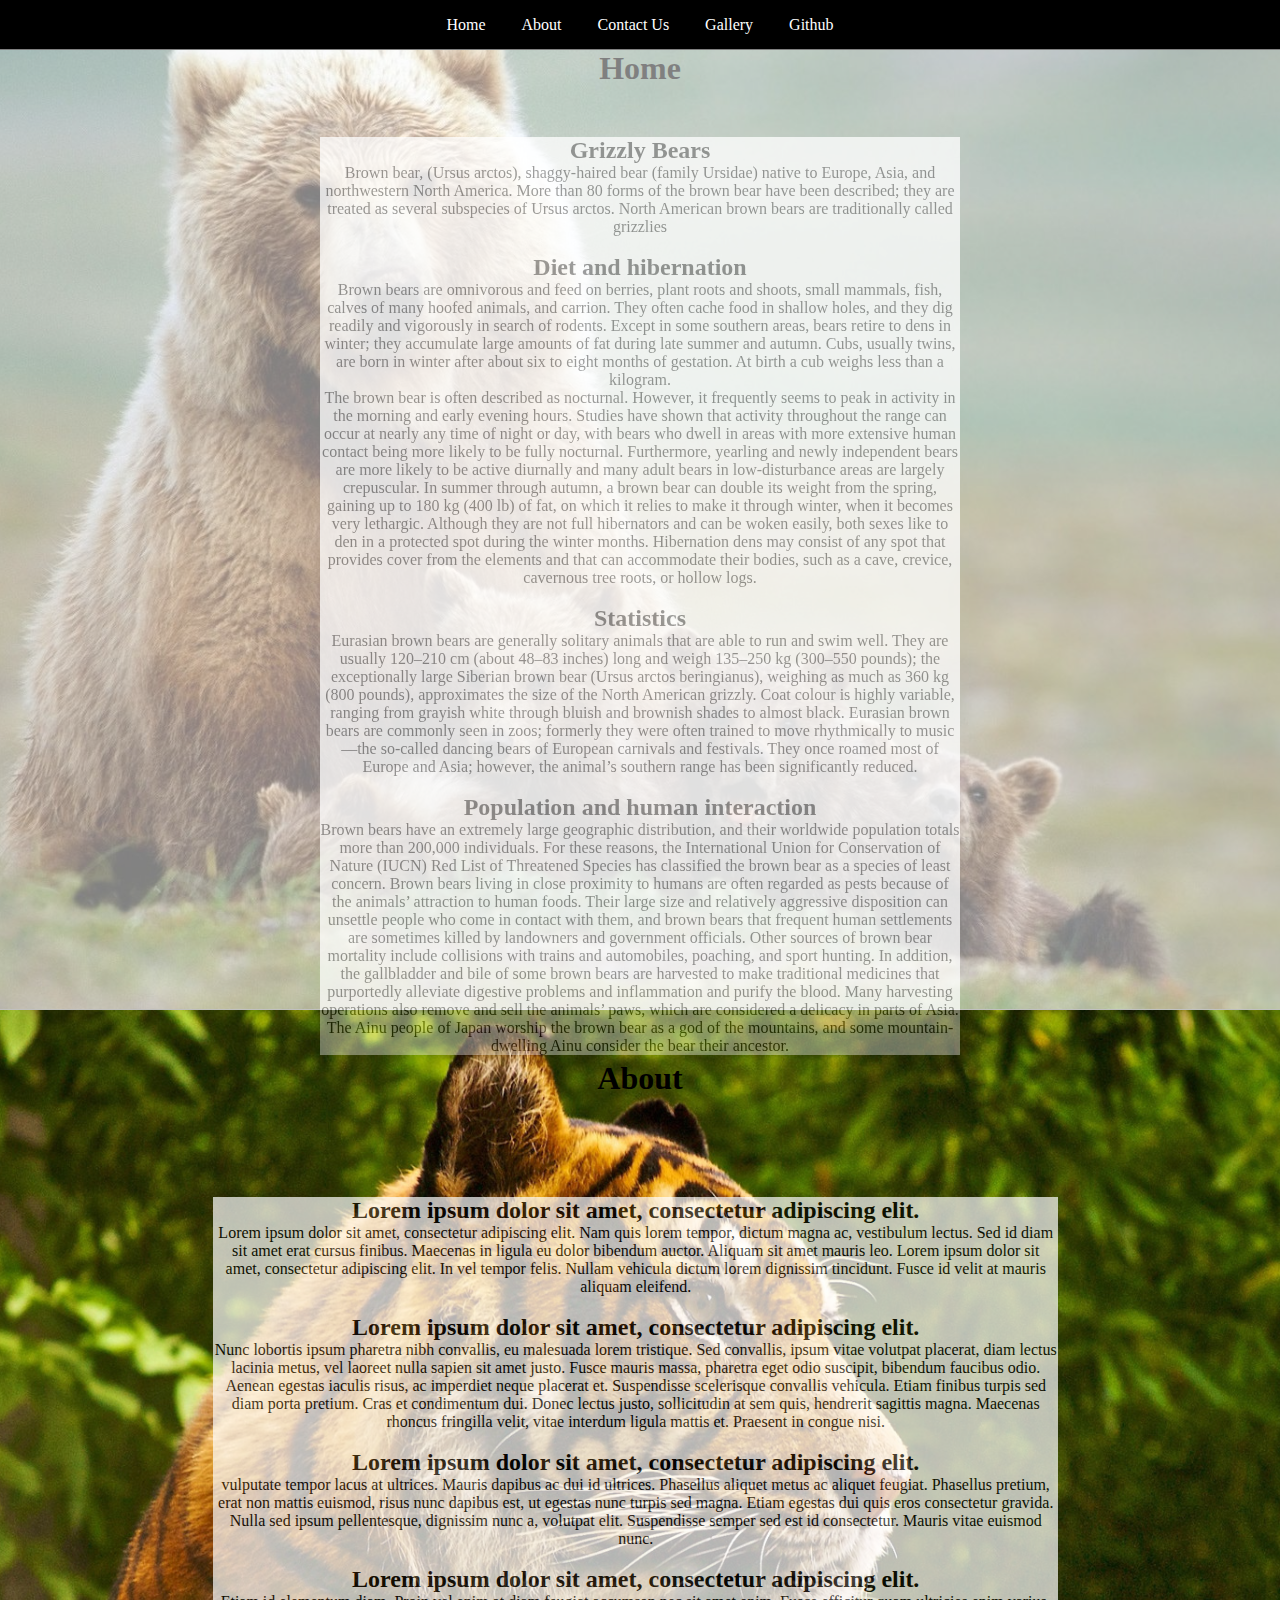
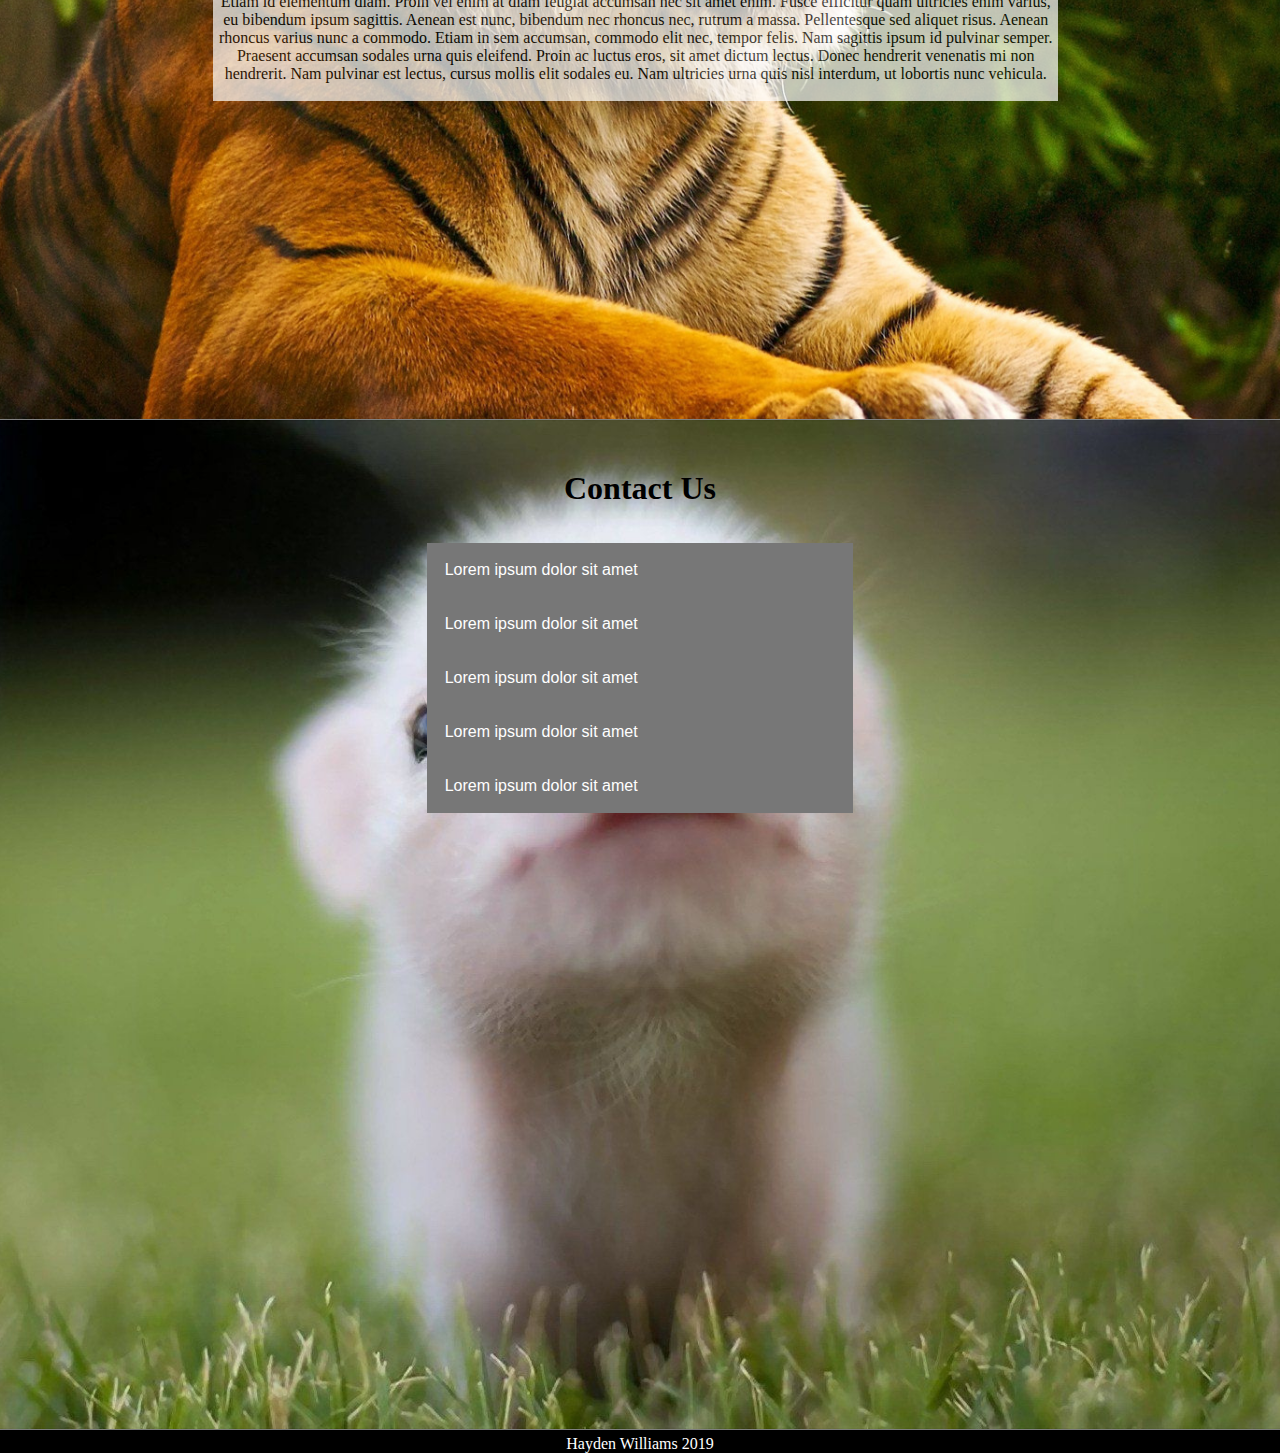
==== Index.html @ 9d7953db "Added content to home and changed css sizes" ====
<!DOCTYPE html>
    <head>
        <meta charset="utf-8">
        <meta http-equiv="X-UA-Compatible" content="IE=edge">
        <title>Hayden's Website</title>
        <meta name="description" content="">
        <meta name="viewport" content="width=device-width, initial-scale=1">
        <link rel="stylesheet" href="Index.css">
    </head>

    <nav>
        <ul class="nav-main" style="list-style-type:none;">
            <li class="liNav"><a href="#Home">Home</a></li>
            <li class="liNav"><a href="#About">About</a></li>
            <li class="liNav"><a href="#Contact">Contact Us</a></li>
            <li class="liNav"><a href="Gallery.html">Gallery</a></li>
            <li class="liNav"><a href="https://github.com/GravitysAndroid" target="_blank">Github</a></li>
        </ul>
    </nav>

    <body>
        <!-- <script src="" async defer></script> -->
        <div class="box" id="Home">
                <h1>Home</h1>
                <div class="content">
                    <h2>Grizzly Bears</h2>
                    <p>Brown bear, (Ursus arctos), shaggy-haired bear (family Ursidae) native to Europe, Asia, and northwestern North America. 
                        More than 80 forms of the brown bear have been described; they are treated as several subspecies of Ursus arctos. 
                        North American brown bears are traditionally called grizzlies
                    </p>
                    <br>
                    <h2>Diet and hibernation</h2>
                    <p>
                        Brown bears are omnivorous and feed on berries, plant roots and shoots, small mammals, fish, calves of many hoofed animals, and carrion. 
                        They often cache food in shallow holes, and they dig readily and vigorously in search of rodents. 
                        Except in some southern areas, bears retire to dens in winter; they accumulate large amounts of fat during late summer and autumn. 
                        Cubs, usually twins, are born in winter after about six to eight months of gestation. 
                        At birth a cub weighs less than a kilogram.
                    </p>
                    
                    <p>
                        The brown bear is often described as nocturnal. 
                        However, it frequently seems to peak in activity in the morning and early evening hours.
                        Studies have shown that activity throughout the range can occur at nearly any time of night or day, with bears who dwell in areas with more extensive human contact being more likely to be fully nocturnal. 
                        Furthermore, yearling and newly independent bears are more likely to be active diurnally and many adult bears in low-disturbance areas are largely crepuscular.
                        In summer through autumn, a brown bear can double its weight from the spring, gaining up to 180 kg (400 lb) of fat, on which it relies to make it through winter, when it becomes very lethargic.
                        Although they are not full hibernators and can be woken easily, both sexes like to den in a protected spot during the winter months. 
                        Hibernation dens may consist of any spot that provides cover from the elements and that can accommodate their bodies, such as a cave, crevice, cavernous tree roots, or hollow logs.
                    </p>
                    <br>      
                    <h2>Statistics</h2>    
                    <p>
                        Eurasian brown bears are generally solitary animals that are able to run and swim well. 
                        They are usually 120–210 cm (about 48–83 inches) long and weigh 135–250 kg (300–550 pounds); 
                        the exceptionally large Siberian brown bear (Ursus arctos beringianus), weighing as much as 360 kg (800 pounds), 
                        approximates the size of the North American grizzly. 
                        Coat colour is highly variable, ranging from grayish white through bluish and brownish shades to almost black. 
                        Eurasian brown bears are commonly seen in zoos; 
                        formerly they were often trained to move rhythmically to music—the so-called dancing bears of European carnivals and festivals. 
                        They once roamed most of Europe and Asia; however, the animal’s southern range has been significantly reduced.
                    </p>
                    <br>                                  
                    <h2>Population and human interaction</h2>
                    <p>
                        Brown bears have an extremely large geographic distribution, and their worldwide population totals more than 200,000 individuals. 
                        For these reasons, the International Union for Conservation of Nature (IUCN) Red List of Threatened Species has classified the brown bear as a species of least concern. 
                        Brown bears living in close proximity to humans are often regarded as pests because of the animals’ attraction to human foods. 
                        Their large size and relatively aggressive disposition can unsettle people who come in contact with them, 
                        and brown bears that frequent human settlements are sometimes killed by landowners and government officials. 
                        Other sources of brown bear mortality include collisions with trains and automobiles, poaching, and sport hunting. 
                        In addition, the gallbladder and bile of some brown bears are harvested to make traditional medicines that purportedly alleviate digestive problems and inflammation and purify the blood. 
                        Many harvesting operations also remove and sell the animals’ paws, which are considered a delicacy in parts of Asia. 
                        The Ainu people of Japan worship the brown bear as a god of the mountains, and some mountain-dwelling Ainu consider the bear their ancestor.
                    </p>          
                </div>
            </div>    
            
            <div class="box" id="About">
                <h1>About</h1>
                <div class="contentAbout">
                    <h2>Lorem ipsum dolor sit amet, consectetur adipiscing elit.</h2>
                    <p>Lorem ipsum dolor sit amet, consectetur adipiscing elit. 
                        Nam quis lorem tempor, dictum magna ac, vestibulum lectus. 
                        Sed id diam sit amet erat cursus finibus. 
                        Maecenas in ligula eu dolor bibendum auctor. 
                        Aliquam sit amet mauris leo. Lorem ipsum dolor sit amet, consectetur adipiscing elit. 
                        In vel tempor felis. Nullam vehicula dictum lorem dignissim tincidunt. 
                        Fusce id velit at mauris aliquam eleifend.</p>
                    <br>
                            
                    <h2>Lorem ipsum dolor sit amet, consectetur adipiscing elit.</h2>    
                    <p>Nunc lobortis ipsum pharetra nibh convallis, eu malesuada lorem tristique. 
                        Sed convallis, ipsum vitae volutpat placerat, diam lectus lacinia metus, vel laoreet nulla sapien sit amet justo. 
                        Fusce mauris massa, pharetra eget odio suscipit, bibendum faucibus odio. 
                        Aenean egestas iaculis risus, ac imperdiet neque placerat et. 
                        Suspendisse scelerisque convallis vehicula. Etiam finibus turpis sed diam porta pretium. 
                        Cras et condimentum dui. Donec lectus justo, sollicitudin at sem quis, hendrerit sagittis magna. 
                        Maecenas rhoncus fringilla velit, vitae interdum ligula mattis et. Praesent in congue nisi.</p>
                    <br>

                    <h2>Lorem ipsum dolor sit amet, consectetur adipiscing elit.</h2>
                    <p>vulputate tempor lacus at ultrices. 
                        Mauris dapibus ac dui id ultrices. 
                        Phasellus aliquet metus ac aliquet feugiat. 
                        Phasellus pretium, erat non mattis euismod, risus nunc dapibus est, ut egestas nunc turpis sed magna. 
                        Etiam egestas dui quis eros consectetur gravida. 
                        Nulla sed ipsum pellentesque, dignissim nunc a, volutpat elit. 
                        Suspendisse semper sed est id consectetur. Mauris vitae euismod nunc.</p>
                    <br> 

                    <h2>Lorem ipsum dolor sit amet, consectetur adipiscing elit.</h2>
                    <p>Etiam id elementum diam. 
                        Proin vel enim at diam feugiat accumsan nec sit amet enim. 
                        Fusce efficitur quam ultricies enim varius, eu bibendum ipsum sagittis. 
                        Aenean est nunc, bibendum nec rhoncus nec, rutrum a massa. 
                        Pellentesque sed aliquet risus. Aenean rhoncus varius nunc a commodo. 
                        Etiam in sem accumsan, commodo elit nec, tempor felis. 
                        Nam sagittis ipsum id pulvinar semper. Praesent accumsan sodales urna quis eleifend. 
                        Proin ac luctus eros, sit amet dictum lectus. Donec hendrerit venenatis mi non hendrerit. 
                        Nam pulvinar est lectus, cursus mollis elit sodales eu. 
                        Nam ultricies urna quis nisl interdum, ut lobortis nunc vehicula.</p>
                    <br>
                </div>
            </div>

            <div class="box" id="Contact">
                <h1>Contact Us</h1>
                <br>
                <br>
                
                <button type="button" class="collapsible">Lorem ipsum dolor sit amet</button>
                <div class="contentContact">
                    <p>Lorem ipsum dolor sit amet, 
                    consectetur adipisicing elit, 
                    sed do eiusmod tempor incididunt ut labore et dolore magna aliqua. 
                    Ut enim ad minim veniam, 
                    quis nostrud exercitation ullamco laboris nisi ut aliquip ex ea commodo consequat.</p>
                </div>

                <div class="clear"></div>

                <button type="button" class="collapsible">Lorem ipsum dolor sit amet</button>
                <div class="contentContact">
                    <p>Lorem ipsum dolor sit amet, 
                    consectetur adipisicing elit, 
                    sed do eiusmod tempor incididunt ut labore et dolore magna aliqua. 
                    Ut enim ad minim veniam, 
                    quis nostrud exercitation ullamco laboris nisi ut aliquip ex ea commodo consequat.</p>
                </div>

                <div class="clear"></div>

                <button type="button" class="collapsible">Lorem ipsum dolor sit amet</button>
                <div class="contentContact">
                    <p>Lorem ipsum dolor sit amet, 
                    consectetur adipisicing elit, 
                    sed do eiusmod tempor incididunt ut labore et dolore magna aliqua. 
                    Ut enim ad minim veniam, 
                    quis nostrud exercitation ullamco laboris nisi ut aliquip ex ea commodo consequat.</p>
                </div>

                <div class="clear"></div>

                <button type="button" class="collapsible">Lorem ipsum dolor sit amet</button>
                <div class="contentContact">
                    <p>Lorem ipsum dolor sit amet, 
                    consectetur adipisicing elit, 
                    sed do eiusmod tempor incididunt ut labore et dolore magna aliqua. 
                    Ut enim ad minim veniam, 
                    quis nostrud exercitation ullamco laboris nisi ut aliquip ex ea commodo consequat.</p>
                </div>

                <div class="clear"></div>

                <button type="button" class="collapsible">Lorem ipsum dolor sit amet</button>
                <div class="contentContact">
                    <p>Lorem ipsum dolor sit amet, 
                    consectetur adipisicing elit, 
                    sed do eiusmod tempor incididunt ut labore et dolore magna aliqua. 
                    Ut enim ad minim veniam, 
                    quis nostrud exercitation ullamco laboris nisi ut aliquip ex ea commodo consequat.</p>
                </div>
            </div>   
            <script>
                var coll = document.getElementsByClassName("collapsible");
                var i;
                    
                for (i = 0; i < coll.length; i++) {
                    coll[i].addEventListener("click", function() {
                    this.classList.toggle("active");
                    var content = this.nextElementSibling;
                    if (content.style.display === "block") {
                        content.style.display = "none";
                    } 
                    else {
                        content.style.display = "block";
                    }
                    });
                }
            </script>
    </body>

    <footer>
        Hayden Williams 2019
    </footer>

</html>
---- Index.css ----
* {
    Box-sizing: border-box;
    margin: 0;
    padding: 0;
    color: black;
}

ul {
    text-align: center;
}

.liNav {
    display: inline-block;
}

a {
    text-decoration: none;
    color: white;
    display: block;
    padding: 1rem;
}

nav {
    display: block;
    background-color: black;
    border-bottom: 1px solid grey;
    width: 100%;
    height: 50px;
    position: fixed;
    overflow: hidden;
    top: 0;
    z-index: +1;
}

footer {
    background-color: black;
    color: white;
    font-size: 1em;
    text-align: center;
    padding-top: 5px;
}

p {
    color: black !important;
}

a:hover {
    background-color: midnightblue;
  }

.clear {
    clear: both;
}

.content {
    color: black;
    text-align: center;
    width: 50%;
    padding: 10px, 10px;
    float: center;
    margin-top: 50px;
    margin-left: calc(100%  /4);
    background-color: white;
    opacity: 0.75;
}

.contentAbout {
    color: black;
    text-align: center;
    width: 66%;
    padding: 10px, 10px;
    float: center;
    margin-top: 100px;
    margin-left: calc(100%  /6);
    background-color: white;
    opacity: 0.70;
}

.collapsible {
    background-color: #777;
    color: white;
    cursor: pointer;
    padding: 18px;
    width: calc(100%  /3);
    border: none;
    text-align: left;
    outline: none;
    font-size: 1em;
  }
  
.active, .collapsible:hover {
    background-color: #555;
  }
  
.contentContact {
    width: calc(100%  /3);
    padding: 18px;
    display: none;
    overflow: hidden;
    background-color: #f1f1f1;
    color: black;
    float: center;
    margin-left: calc(100%  /3);
}

.box {
    height: 1010px;
    border-bottom: 1px solid grey;
    padding-top: 50px;
    color: black;
    font-size: 1em;
    text-align: center;
    width: 100%;
}

#Home {
    background-image: url("/Images/Bear.jpg");
    background-position: center; 
    background-repeat: no-repeat; 
    background-size: cover;
    background-color: black;
    opacity: 50%;
    font-size: 1em;
}

#About {
    background-image: url("/Images/Tiger.jpg");
    background-position: center; 
    background-repeat: no-repeat; 
    background-size: cover;
    font-size: 1em;
}

#Contact {
    background-image: url("/Images/Pig.jpg");
    background-position: center; 
    background-repeat: no-repeat; 
    background-size: cover;
    font-size: 1em;
    width: 100%;
}
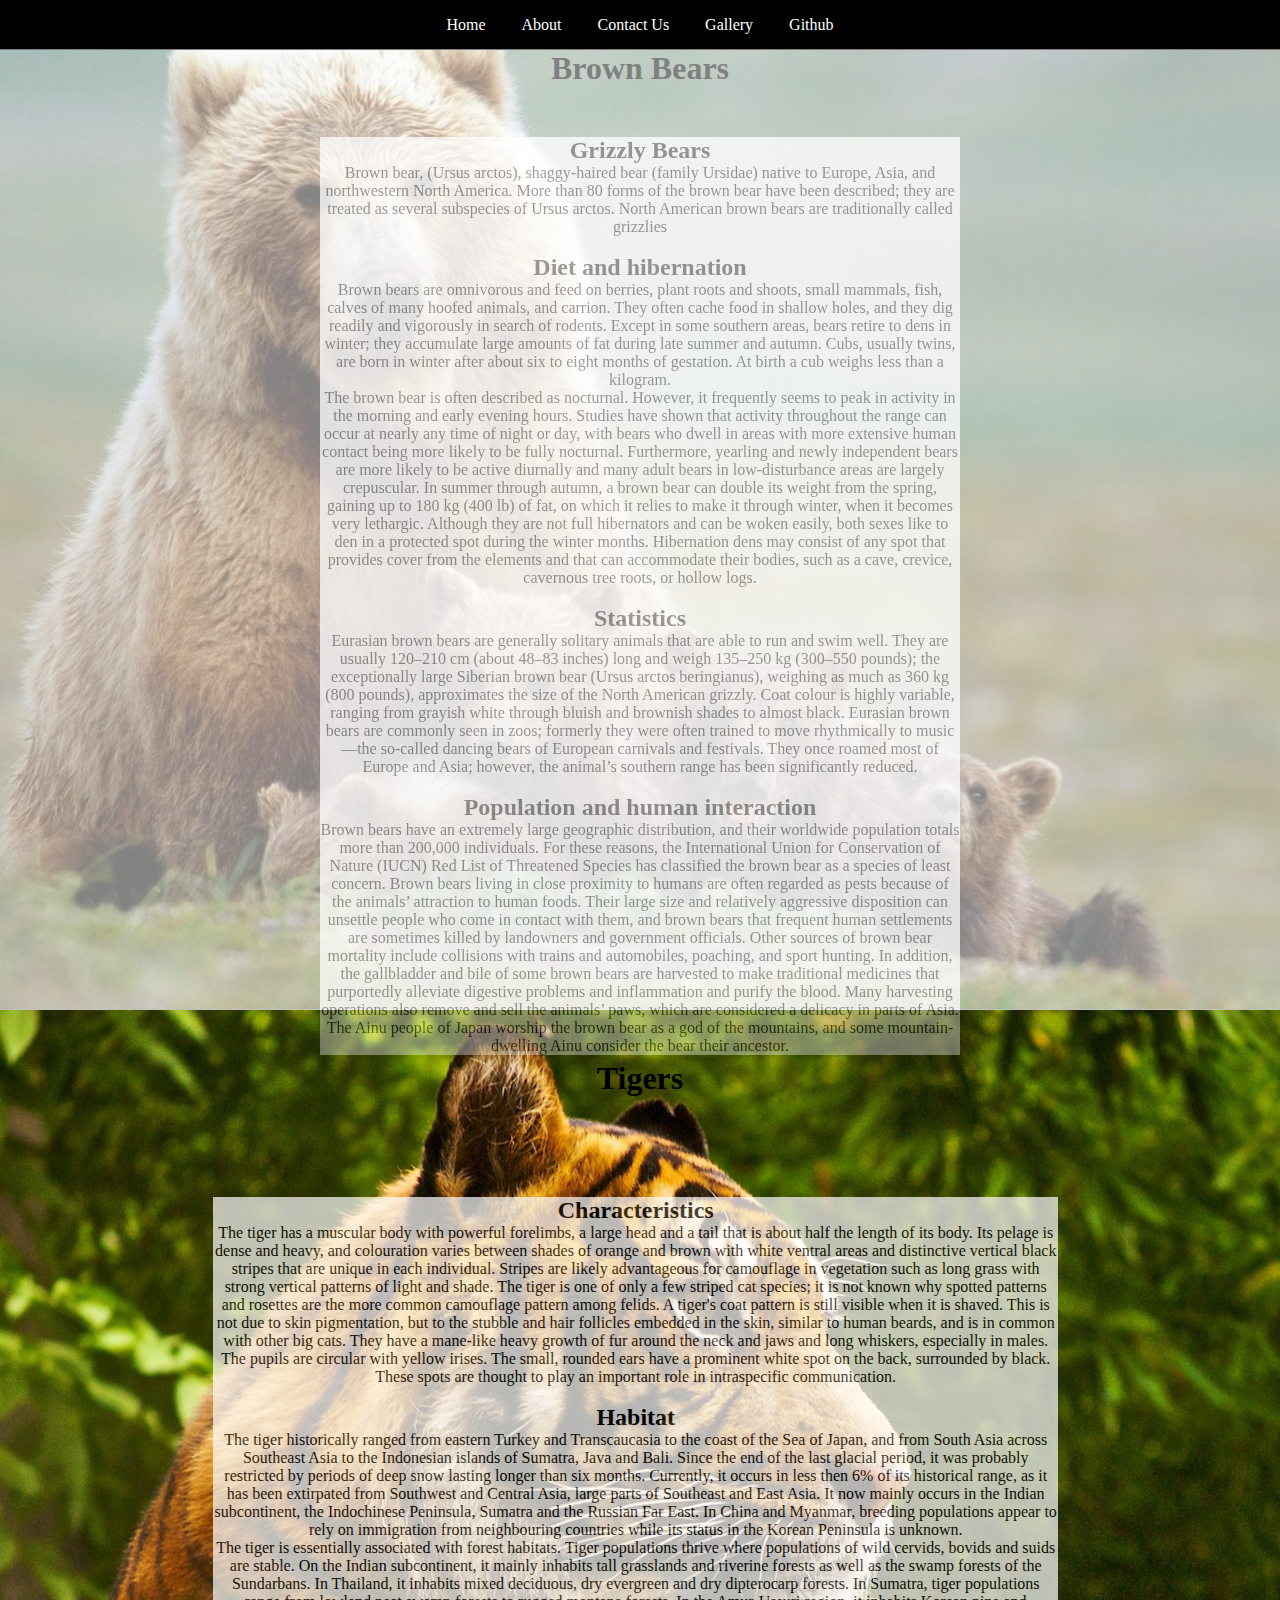
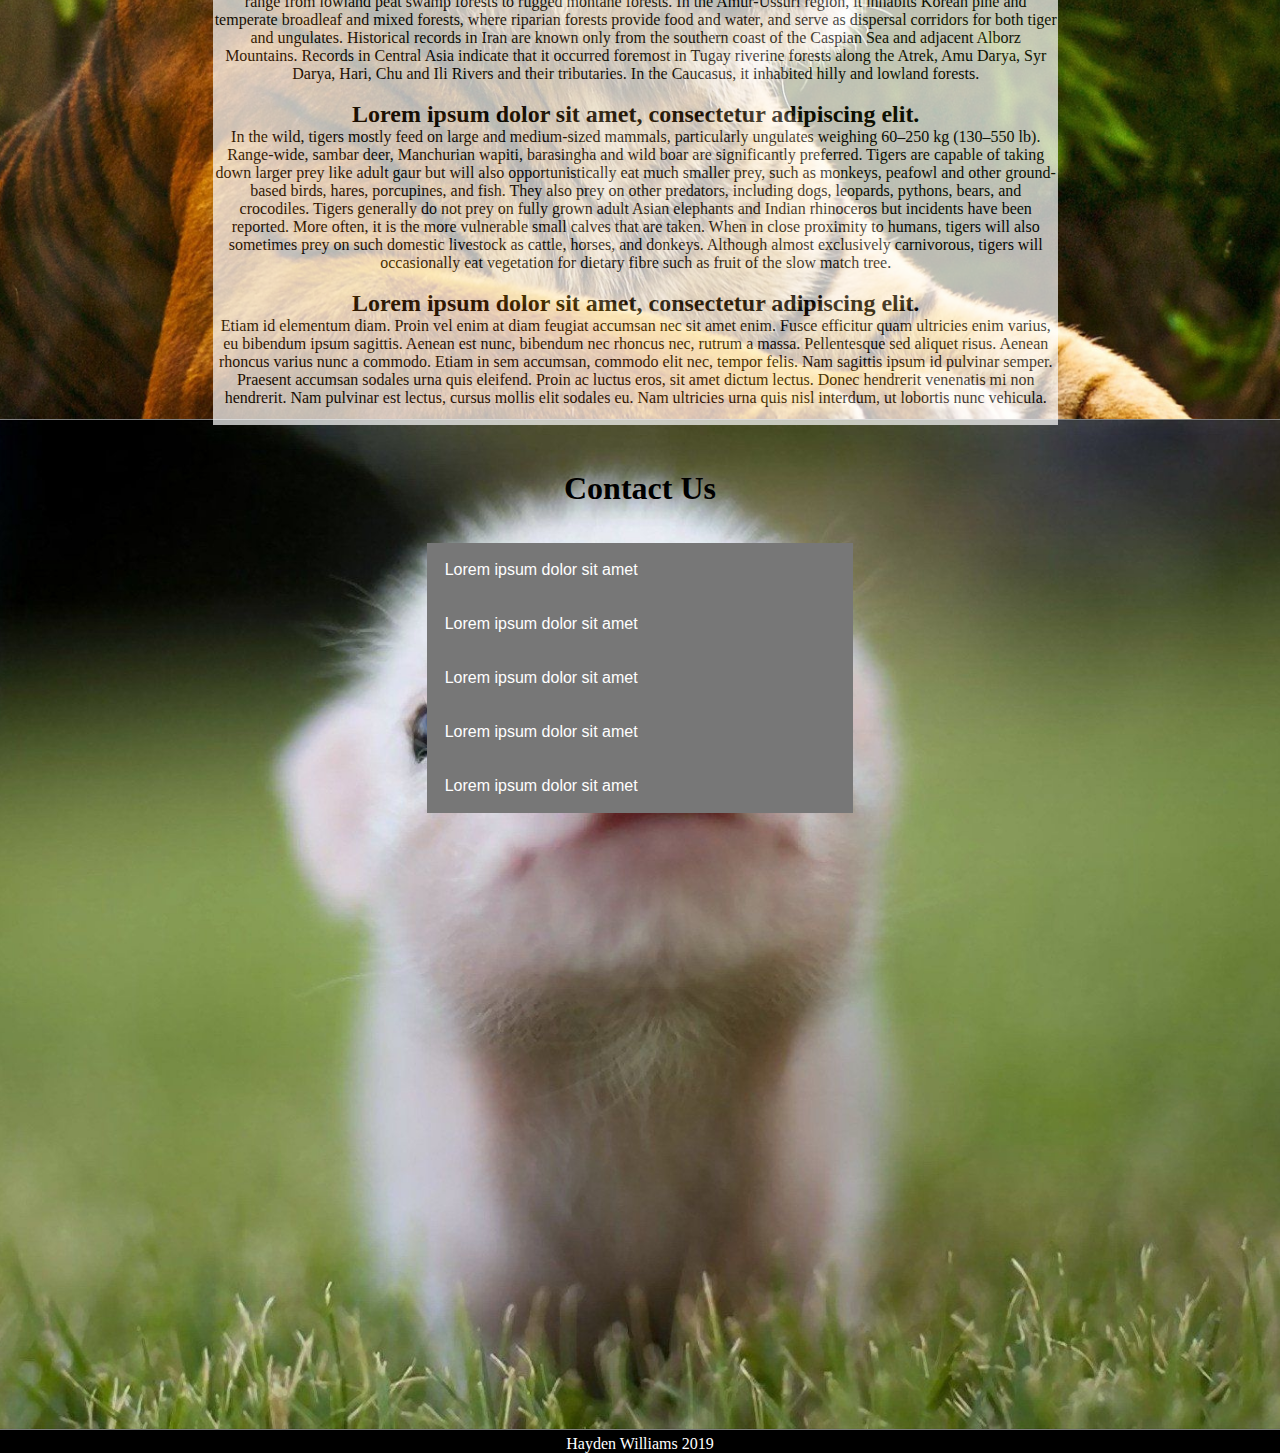
==== commit 9f6e6987: "Filling in the sections with actual content" ====
--- a/Index.html
+++ b/Index.html
@@ -21,7 +21,7 @@
     <body>
         <!-- <script src="" async defer></script> -->
         <div class="box" id="Home">
-                <h1>Home</h1>
+                <h1>Brown Bears</h1>
                 <div class="content">
                     <h2>Grizzly Bears</h2>
                     <p>Brown bear, (Ursus arctos), shaggy-haired bear (family Ursidae) native to Europe, Asia, and northwestern North America. 
@@ -37,7 +37,7 @@
                         Cubs, usually twins, are born in winter after about six to eight months of gestation. 
                         At birth a cub weighs less than a kilogram.
                     </p>
-                    
+
                     <p>
                         The brown bear is often described as nocturnal. 
                         However, it frequently seems to peak in activity in the morning and early evening hours.
@@ -76,40 +76,59 @@
             </div>    
             
             <div class="box" id="About">
-                <h1>About</h1>
+                <h1>Tigers</h1>
                 <div class="contentAbout">
+                    <h2>Characteristics</h2>
+                    <p>
+                        The tiger has a muscular body with powerful forelimbs, a large head and a tail that is about half the length of its body. 
+                        Its pelage is dense and heavy, and colouration varies between shades of orange and brown with white ventral areas and distinctive vertical black stripes 
+                        that are unique in each individual.
+                        Stripes are likely advantageous for camouflage in vegetation such as long grass with strong vertical patterns of light and shade.
+                        The tiger is one of only a few striped cat species; it is not known why spotted patterns and rosettes are the more common camouflage pattern among felids.
+                        A tiger's coat pattern is still visible when it is shaved. 
+                        This is not due to skin pigmentation, but to the stubble and hair follicles embedded in the skin, similar to human beards, and is in common with other big cats.
+                        They have a mane-like heavy growth of fur around the neck and jaws and long whiskers, especially in males. 
+                        The pupils are circular with yellow irises. The small, rounded ears have a prominent white spot on the back, surrounded by black.
+                        These spots are thought to play an important role in intraspecific communication.
+                    </p>
+                    <br>
+                            
+                    <h2>Habitat</h2>    
+                    <p>
+                        The tiger historically ranged from eastern Turkey and Transcaucasia to the coast of the Sea of Japan, and from South Asia across Southeast Asia to the Indonesian islands of Sumatra, Java and Bali.
+                        Since the end of the last glacial period, it was probably restricted by periods of deep snow lasting longer than six months.
+                        Currently, it occurs in less then 6% of its historical range, as it has been extirpated from Southwest and Central Asia, large parts of Southeast and East Asia. 
+                        It now mainly occurs in the Indian subcontinent, the Indochinese Peninsula, Sumatra and the Russian Far East. 
+                        In China and Myanmar, breeding populations appear to rely on immigration from neighbouring countries while its status in the Korean Peninsula is unknown.
+                    </p>
+                    <p>
+                        The tiger is essentially associated with forest habitats.
+                        Tiger populations thrive where populations of wild cervids, bovids and suids are stable.
+                        On the Indian subcontinent, it mainly inhabits tall grasslands and riverine forests as well as the swamp forests of the Sundarbans. 
+                        In Thailand, it inhabits mixed deciduous, dry evergreen and dry dipterocarp forests.
+                        In Sumatra, tiger populations range from lowland peat swamp forests to rugged montane forests.
+                        In the Amur-Ussuri region, it inhabits Korean pine and temperate broadleaf and mixed forests, where riparian forests provide food and water, 
+                        and serve as dispersal corridors for both tiger and ungulates.
+                        Historical records in Iran are known only from the southern coast of the Caspian Sea and adjacent Alborz Mountains.
+                        Records in Central Asia indicate that it occurred foremost in Tugay riverine forests along the Atrek, Amu Darya, Syr Darya, Hari, Chu and Ili Rivers and their tributaries. 
+                        In the Caucasus, it inhabited hilly and lowland forests.
+                    </p>
+                    <br>
                     <h2>Lorem ipsum dolor sit amet, consectetur adipiscing elit.</h2>
-                    <p>Lorem ipsum dolor sit amet, consectetur adipiscing elit. 
-                        Nam quis lorem tempor, dictum magna ac, vestibulum lectus. 
-                        Sed id diam sit amet erat cursus finibus. 
-                        Maecenas in ligula eu dolor bibendum auctor. 
-                        Aliquam sit amet mauris leo. Lorem ipsum dolor sit amet, consectetur adipiscing elit. 
-                        In vel tempor felis. Nullam vehicula dictum lorem dignissim tincidunt. 
-                        Fusce id velit at mauris aliquam eleifend.</p>
-                    <br>
-                            
-                    <h2>Lorem ipsum dolor sit amet, consectetur adipiscing elit.</h2>    
-                    <p>Nunc lobortis ipsum pharetra nibh convallis, eu malesuada lorem tristique. 
-                        Sed convallis, ipsum vitae volutpat placerat, diam lectus lacinia metus, vel laoreet nulla sapien sit amet justo. 
-                        Fusce mauris massa, pharetra eget odio suscipit, bibendum faucibus odio. 
-                        Aenean egestas iaculis risus, ac imperdiet neque placerat et. 
-                        Suspendisse scelerisque convallis vehicula. Etiam finibus turpis sed diam porta pretium. 
-                        Cras et condimentum dui. Donec lectus justo, sollicitudin at sem quis, hendrerit sagittis magna. 
-                        Maecenas rhoncus fringilla velit, vitae interdum ligula mattis et. Praesent in congue nisi.</p>
-                    <br>
-
+                    <p>
+                        In the wild, tigers mostly feed on large and medium-sized mammals, particularly ungulates weighing 60–250 kg (130–550 lb). 
+                        Range-wide, sambar deer, Manchurian wapiti, barasingha and wild boar are significantly preferred. 
+                        Tigers are capable of taking down larger prey like adult gaur but will also opportunistically eat much smaller prey, such as monkeys, peafowl and other ground-based birds, hares, porcupines, and fish.
+                        They also prey on other predators, including dogs, leopards, pythons, bears, and crocodiles.
+                        Tigers generally do not prey on fully grown adult Asian elephants and Indian rhinoceros but incidents have been reported.
+                        More often, it is the more vulnerable small calves that are taken.
+                        When in close proximity to humans, tigers will also sometimes prey on such domestic livestock as cattle, horses, and donkeys.
+                        Although almost exclusively carnivorous, tigers will occasionally eat vegetation for dietary fibre such as fruit of the slow match tree.
+                    </p>
+                    <br> 
                     <h2>Lorem ipsum dolor sit amet, consectetur adipiscing elit.</h2>
-                    <p>vulputate tempor lacus at ultrices. 
-                        Mauris dapibus ac dui id ultrices. 
-                        Phasellus aliquet metus ac aliquet feugiat. 
-                        Phasellus pretium, erat non mattis euismod, risus nunc dapibus est, ut egestas nunc turpis sed magna. 
-                        Etiam egestas dui quis eros consectetur gravida. 
-                        Nulla sed ipsum pellentesque, dignissim nunc a, volutpat elit. 
-                        Suspendisse semper sed est id consectetur. Mauris vitae euismod nunc.</p>
-                    <br> 
-
-                    <h2>Lorem ipsum dolor sit amet, consectetur adipiscing elit.</h2>
-                    <p>Etiam id elementum diam. 
+                    <p>
+                        Etiam id elementum diam. 
                         Proin vel enim at diam feugiat accumsan nec sit amet enim. 
                         Fusce efficitur quam ultricies enim varius, eu bibendum ipsum sagittis. 
                         Aenean est nunc, bibendum nec rhoncus nec, rutrum a massa. 
@@ -118,7 +137,8 @@
                         Nam sagittis ipsum id pulvinar semper. Praesent accumsan sodales urna quis eleifend. 
                         Proin ac luctus eros, sit amet dictum lectus. Donec hendrerit venenatis mi non hendrerit. 
                         Nam pulvinar est lectus, cursus mollis elit sodales eu. 
-                        Nam ultricies urna quis nisl interdum, ut lobortis nunc vehicula.</p>
+                        Nam ultricies urna quis nisl interdum, ut lobortis nunc vehicula.
+                    </p>
                     <br>
                 </div>
             </div>
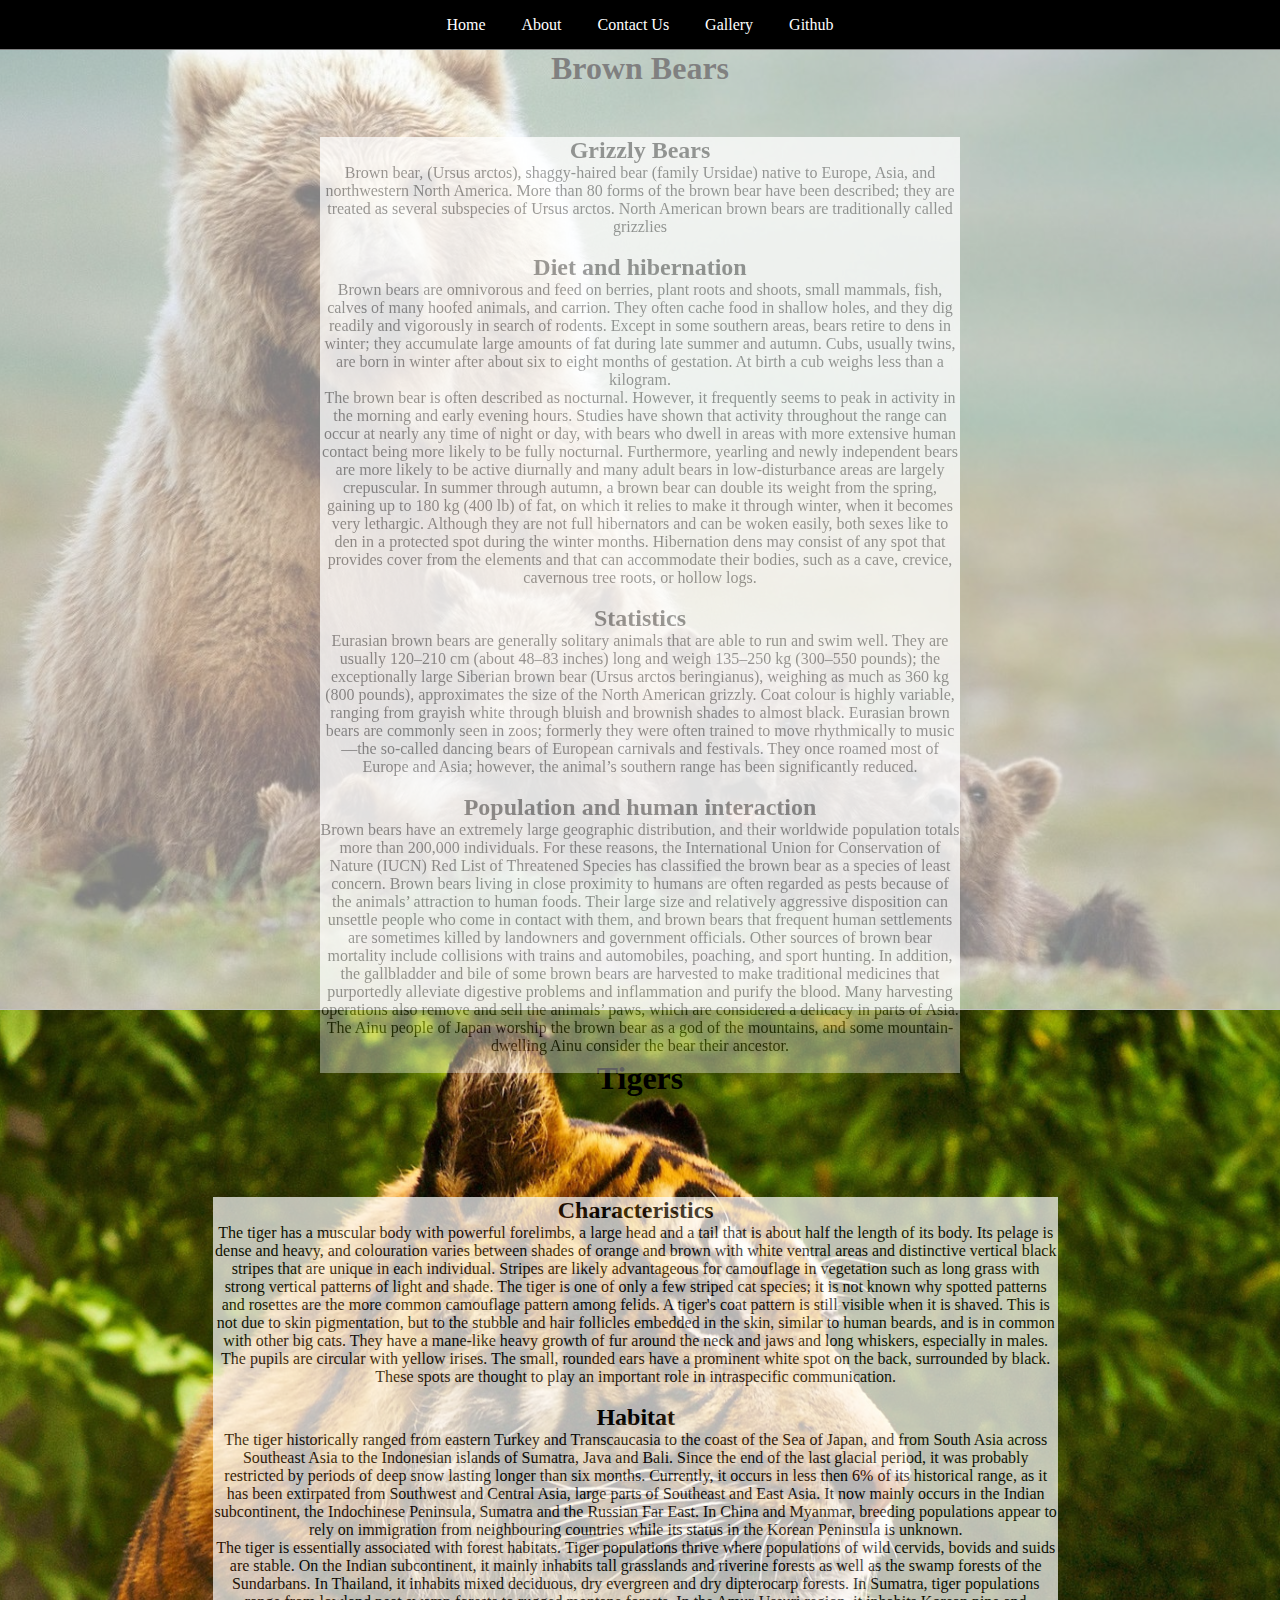
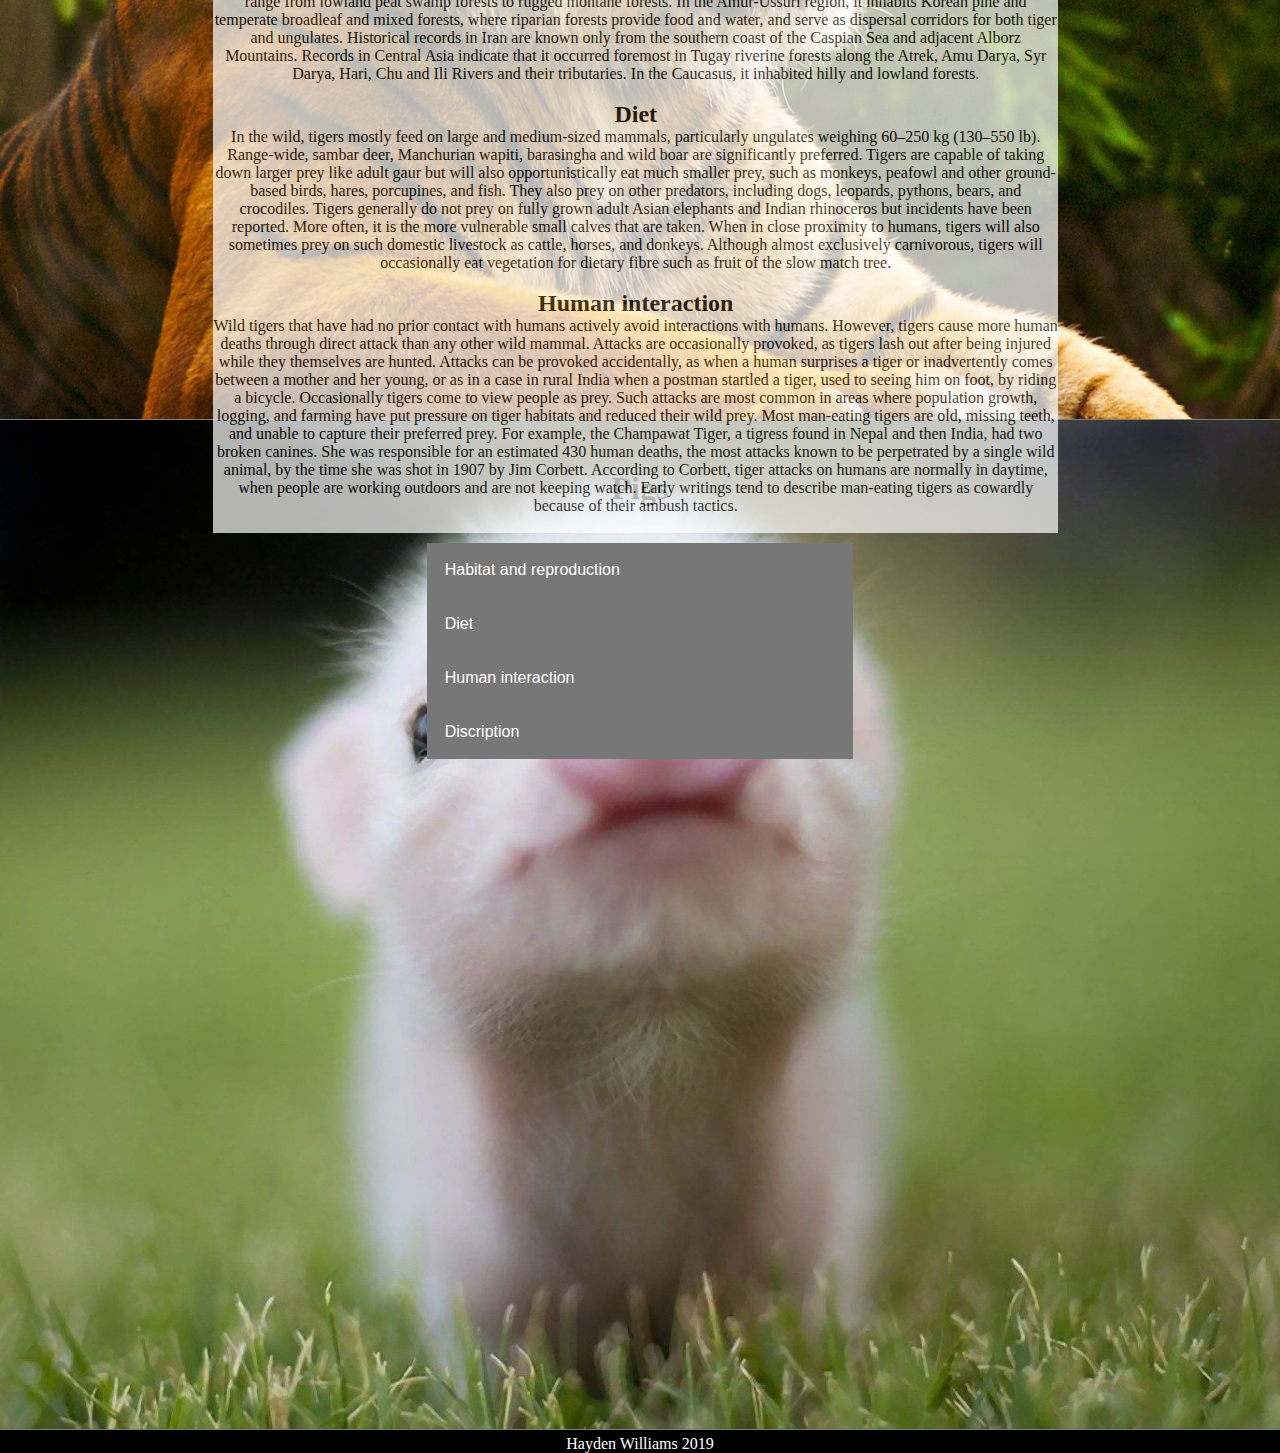
==== commit 2380d60a: "Filling in the sections with actual content" ====
--- a/Index.html
+++ b/Index.html
@@ -71,7 +71,8 @@
                         In addition, the gallbladder and bile of some brown bears are harvested to make traditional medicines that purportedly alleviate digestive problems and inflammation and purify the blood. 
                         Many harvesting operations also remove and sell the animals’ paws, which are considered a delicacy in parts of Asia. 
                         The Ainu people of Japan worship the brown bear as a god of the mountains, and some mountain-dwelling Ainu consider the bear their ancestor.
-                    </p>          
+                    </p>  
+                    <br>        
                 </div>
             </div>    
             
@@ -114,7 +115,7 @@
                         In the Caucasus, it inhabited hilly and lowland forests.
                     </p>
                     <br>
-                    <h2>Lorem ipsum dolor sit amet, consectetur adipiscing elit.</h2>
+                    <h2>Diet</h2>
                     <p>
                         In the wild, tigers mostly feed on large and medium-sized mammals, particularly ungulates weighing 60–250 kg (130–550 lb). 
                         Range-wide, sambar deer, Manchurian wapiti, barasingha and wild boar are significantly preferred. 
@@ -126,98 +127,98 @@
                         Although almost exclusively carnivorous, tigers will occasionally eat vegetation for dietary fibre such as fruit of the slow match tree.
                     </p>
                     <br> 
-                    <h2>Lorem ipsum dolor sit amet, consectetur adipiscing elit.</h2>
-                    <p>
-                        Etiam id elementum diam. 
-                        Proin vel enim at diam feugiat accumsan nec sit amet enim. 
-                        Fusce efficitur quam ultricies enim varius, eu bibendum ipsum sagittis. 
-                        Aenean est nunc, bibendum nec rhoncus nec, rutrum a massa. 
-                        Pellentesque sed aliquet risus. Aenean rhoncus varius nunc a commodo. 
-                        Etiam in sem accumsan, commodo elit nec, tempor felis. 
-                        Nam sagittis ipsum id pulvinar semper. Praesent accumsan sodales urna quis eleifend. 
-                        Proin ac luctus eros, sit amet dictum lectus. Donec hendrerit venenatis mi non hendrerit. 
-                        Nam pulvinar est lectus, cursus mollis elit sodales eu. 
-                        Nam ultricies urna quis nisl interdum, ut lobortis nunc vehicula.
+                    <h2>Human interaction</h2>
+                    <p>
+                        Wild tigers that have had no prior contact with humans actively avoid interactions with humans. 
+                        However, tigers cause more human deaths through direct attack than any other wild mammal.
+                        Attacks are occasionally provoked, as tigers lash out after being injured while they themselves are hunted. 
+                        Attacks can be provoked accidentally, as when a human surprises a tiger or inadvertently comes between a mother and her young, 
+                        or as in a case in rural India when a postman startled a tiger, used to seeing him on foot, by riding a bicycle.
+                        Occasionally tigers come to view people as prey. 
+                        Such attacks are most common in areas where population growth, logging, and farming have put pressure on tiger habitats and reduced their wild prey. 
+                        Most man-eating tigers are old, missing teeth, and unable to capture their preferred prey.
+                        For example, the Champawat Tiger, a tigress found in Nepal and then India, had two broken canines. 
+                        She was responsible for an estimated 430 human deaths, the most attacks known to be perpetrated by a single wild animal, 
+                        by the time she was shot in 1907 by Jim Corbett.
+                        According to Corbett, tiger attacks on humans are normally in daytime, when people are working outdoors and are not keeping watch.
+                        Early writings tend to describe man-eating tigers as cowardly because of their ambush tactics.
                     </p>
                     <br>
                 </div>
             </div>
 
             <div class="box" id="Contact">
-                <h1>Contact Us</h1>
+                <h1>Pigs</h1>
                 <br>
                 <br>
                 
-                <button type="button" class="collapsible">Lorem ipsum dolor sit amet</button>
-                <div class="contentContact">
-                    <p>Lorem ipsum dolor sit amet, 
-                    consectetur adipisicing elit, 
-                    sed do eiusmod tempor incididunt ut labore et dolore magna aliqua. 
-                    Ut enim ad minim veniam, 
-                    quis nostrud exercitation ullamco laboris nisi ut aliquip ex ea commodo consequat.</p>
-                </div>
-
-                <div class="clear"></div>
-
-                <button type="button" class="collapsible">Lorem ipsum dolor sit amet</button>
-                <div class="contentContact">
-                    <p>Lorem ipsum dolor sit amet, 
-                    consectetur adipisicing elit, 
-                    sed do eiusmod tempor incididunt ut labore et dolore magna aliqua. 
-                    Ut enim ad minim veniam, 
-                    quis nostrud exercitation ullamco laboris nisi ut aliquip ex ea commodo consequat.</p>
-                </div>
-
-                <div class="clear"></div>
-
-                <button type="button" class="collapsible">Lorem ipsum dolor sit amet</button>
-                <div class="contentContact">
-                    <p>Lorem ipsum dolor sit amet, 
-                    consectetur adipisicing elit, 
-                    sed do eiusmod tempor incididunt ut labore et dolore magna aliqua. 
-                    Ut enim ad minim veniam, 
-                    quis nostrud exercitation ullamco laboris nisi ut aliquip ex ea commodo consequat.</p>
-                </div>
-
-                <div class="clear"></div>
-
-                <button type="button" class="collapsible">Lorem ipsum dolor sit amet</button>
-                <div class="contentContact">
-                    <p>Lorem ipsum dolor sit amet, 
-                    consectetur adipisicing elit, 
-                    sed do eiusmod tempor incididunt ut labore et dolore magna aliqua. 
-                    Ut enim ad minim veniam, 
-                    quis nostrud exercitation ullamco laboris nisi ut aliquip ex ea commodo consequat.</p>
-                </div>
-
-                <div class="clear"></div>
-
-                <button type="button" class="collapsible">Lorem ipsum dolor sit amet</button>
-                <div class="contentContact">
-                    <p>Lorem ipsum dolor sit amet, 
-                    consectetur adipisicing elit, 
-                    sed do eiusmod tempor incididunt ut labore et dolore magna aliqua. 
-                    Ut enim ad minim veniam, 
-                    quis nostrud exercitation ullamco laboris nisi ut aliquip ex ea commodo consequat.</p>
-                </div>
+                <button type="button" class="collapsible">Habitat and reproduction</button>
+                <div class="contentContact">
+                    <p>
+                        The wild pig (Sus scrofa) can take advantage of any forage resources.
+                        Therefore, it can live in virtually any productive habitat that can provide enough water to sustain large mammals such as pigs. 
+                        If there is increased foraging of wild pigs in certain areas, it can cause a nutritional shortage which can cause the pig population to decrease. 
+                        If the nutritional state returns to normal, the pig population will most likely rise due to the pigs' naturally increased reproduction rate.
+                    </p>
+                </div>
+
+                <div class="clear"></div>
+
+                <button type="button" class="collapsible">Diet</button>
+                <div class="contentContact">
+                    <p>
+                        Pigs are omnivores, which means that they consume both plants and animals. 
+                        In the wild, they are foraging animals, primarily eating leaves, roots, fruits, and flowers, in addition to some insects and fish. 
+                        As livestock, pigs are fed mostly corn and soybean meal with a mixture of vitamins and minerals added to the diet. 
+                        Older pigs will consume three to five gallons of water per day.
+                        When kept as pets, the optimal healthy diet consists mainly of a balanced diet of raw vegetables, 
+                        although some may give their pigs conventional mini pig pellet feed.
+                    </p>
+                </div>
+
+                <div class="clear"></div>
+
+                <button type="button" class="collapsible">Human interaction</button>
+                <div class="contentContact">
+                    <p>
+                        Domesticated pigs, especially miniature breeds, are commonly kept as pets.
+                        Domestic pigs are raised commercially as livestock; materials that are garnered include their meat (known as pork), leather, 
+                        and their bristly hairs which are used to make brushes. 
+                        Because of their foraging abilities and excellent sense of smell, they are used to find truffles in many European countries. 
+                        Both wild and feral pigs are commonly hunted.
+                    </p>
+                </div>
+
+                <div class="clear"></div>
+
+                <button type="button" class="collapsible">Discription</button>
+                <div class="contentContact">
+                    <p>
+                        A typical pig has a large head with a long snout that is strengthened by a special prenasal bone and by a disk of cartilage at the tip.
+                        The snout is used to dig into the soil to find food and is a very acute sense organ. 
+                        There are four hoofed toes on each foot, with the two larger central toes bearing most of the weight, but the outer two also being used in soft ground.
+                    </p>
+                </div>
+                <div class="clear"></div>
             </div>   
-            <script>
-                var coll = document.getElementsByClassName("collapsible");
-                var i;
+
+    <script>
+        var coll = document.getElementsByClassName("collapsible");
+        var i;
                     
-                for (i = 0; i < coll.length; i++) {
-                    coll[i].addEventListener("click", function() {
-                    this.classList.toggle("active");
-                    var content = this.nextElementSibling;
-                    if (content.style.display === "block") {
-                        content.style.display = "none";
-                    } 
-                    else {
-                        content.style.display = "block";
-                    }
-                    });
-                }
-            </script>
+        for (i = 0; i < coll.length; i++) {
+            coll[i].addEventListener("click", function() {
+            this.classList.toggle("active");
+            var content = this.nextElementSibling;
+            if (content.style.display === "block") {
+                content.style.display = "none";
+            } 
+            else {
+                content.style.display = "block";
+            }
+            });
+        }
+    </script>
     </body>
 
     <footer>
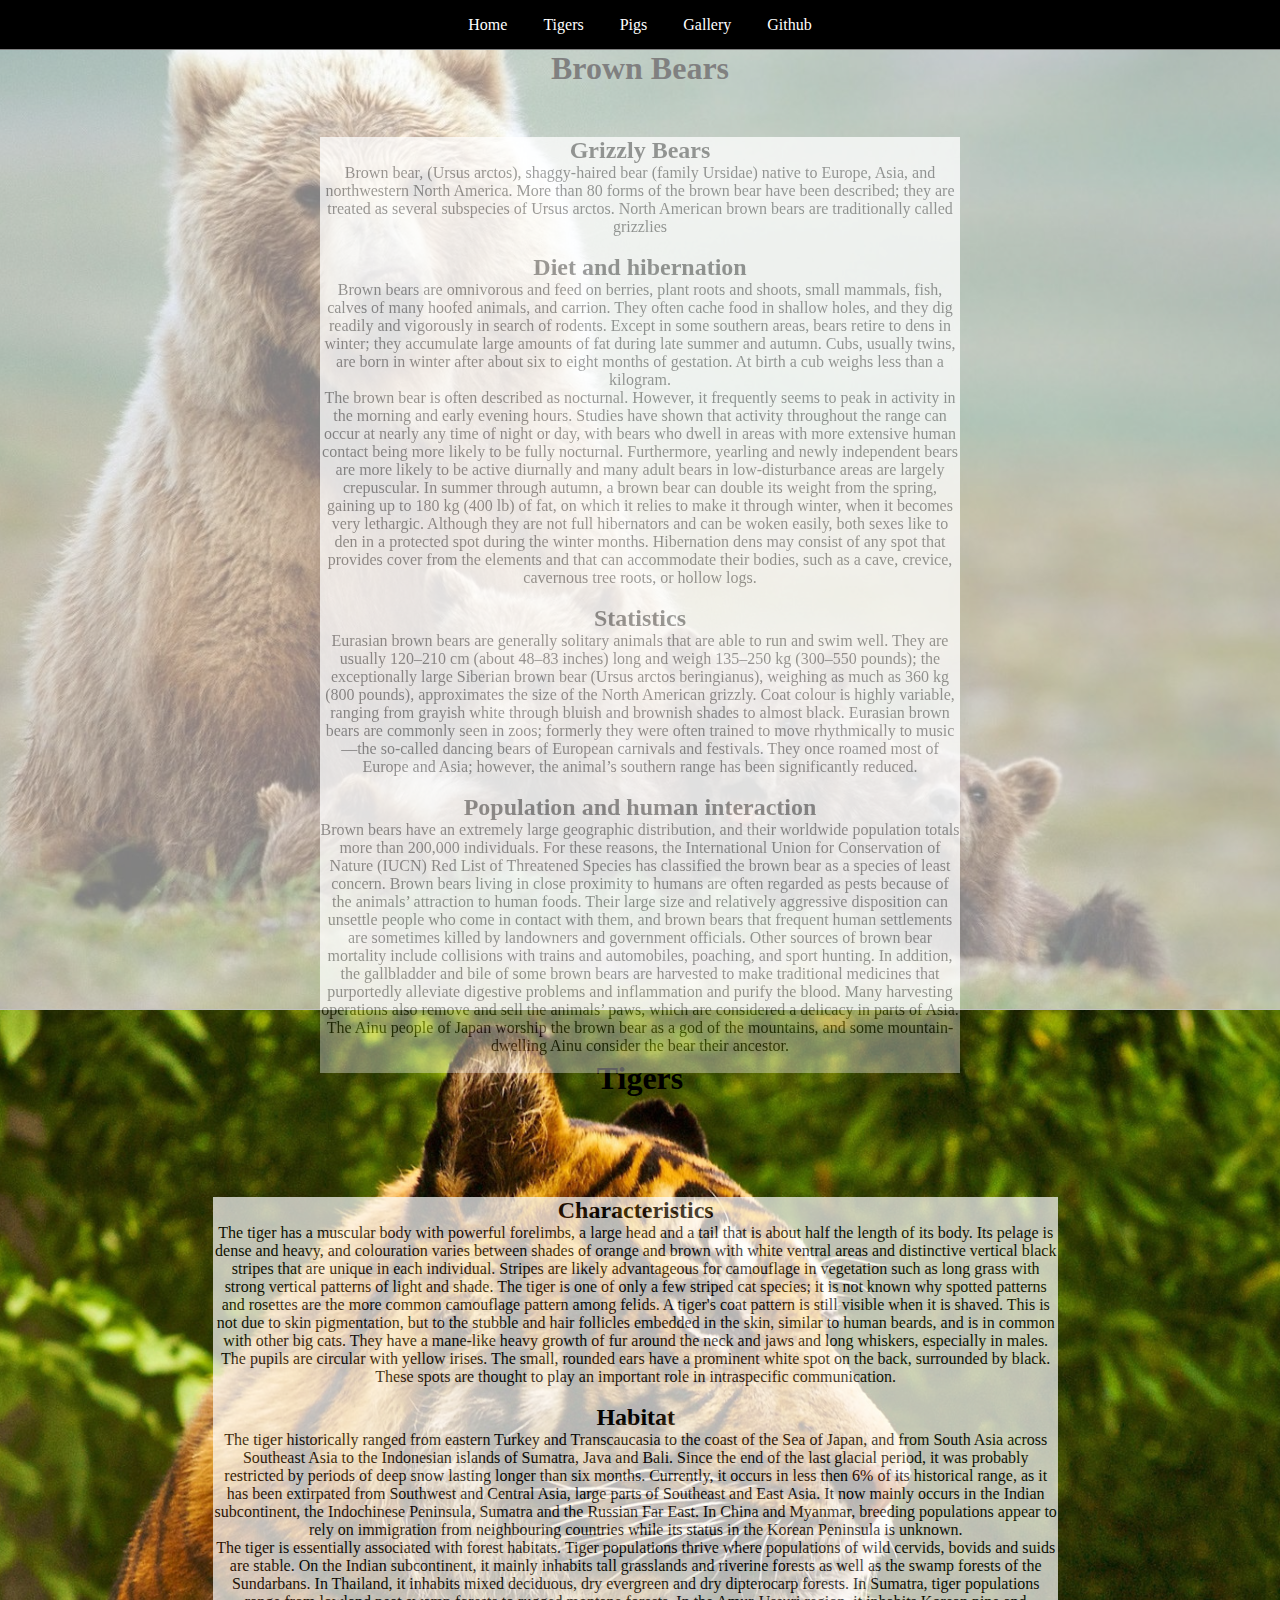
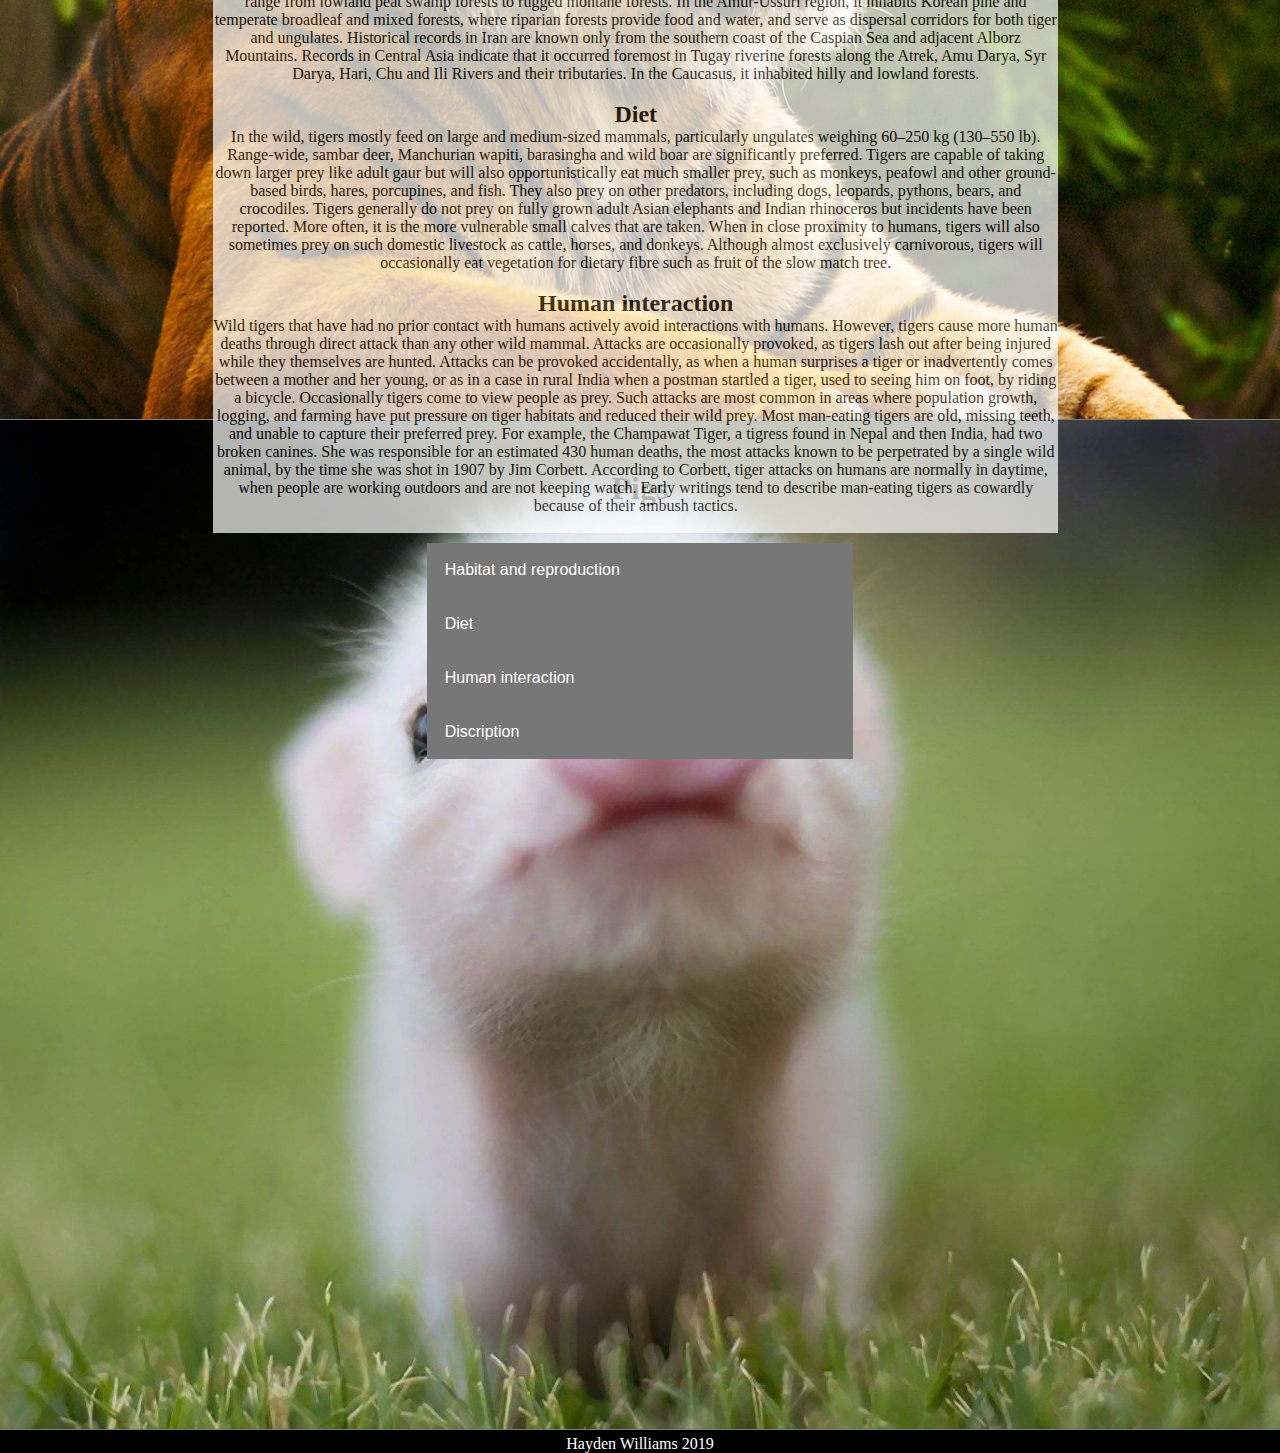
==== commit 649833f4: "Changed headings and css names" ====
--- a/Index.html
+++ b/Index.html
@@ -11,8 +11,8 @@
     <nav>
         <ul class="nav-main" style="list-style-type:none;">
             <li class="liNav"><a href="#Home">Home</a></li>
-            <li class="liNav"><a href="#About">About</a></li>
-            <li class="liNav"><a href="#Contact">Contact Us</a></li>
+            <li class="liNav"><a href="#Tiger">Tigers</a></li>
+            <li class="liNav"><a href="#Pig">Pigs</a></li>
             <li class="liNav"><a href="Gallery.html">Gallery</a></li>
             <li class="liNav"><a href="https://github.com/GravitysAndroid" target="_blank">Github</a></li>
         </ul>
@@ -76,7 +76,7 @@
                 </div>
             </div>    
             
-            <div class="box" id="About">
+            <div class="box" id="Tiger">
                 <h1>Tigers</h1>
                 <div class="contentAbout">
                     <h2>Characteristics</h2>
@@ -147,7 +147,7 @@
                 </div>
             </div>
 
-            <div class="box" id="Contact">
+            <div class="box" id="Pig">
                 <h1>Pigs</h1>
                 <br>
                 <br>
--- a/Index.css
+++ b/Index.css
@@ -123,7 +123,7 @@
     font-size: 1em;
 }
 
-#About {
+#Tiger {
     background-image: url("/Images/Tiger.jpg");
     background-position: center; 
     background-repeat: no-repeat; 
@@ -131,7 +131,7 @@
     font-size: 1em;
 }
 
-#Contact {
+#Pig {
     background-image: url("/Images/Pig.jpg");
     background-position: center; 
     background-repeat: no-repeat; 
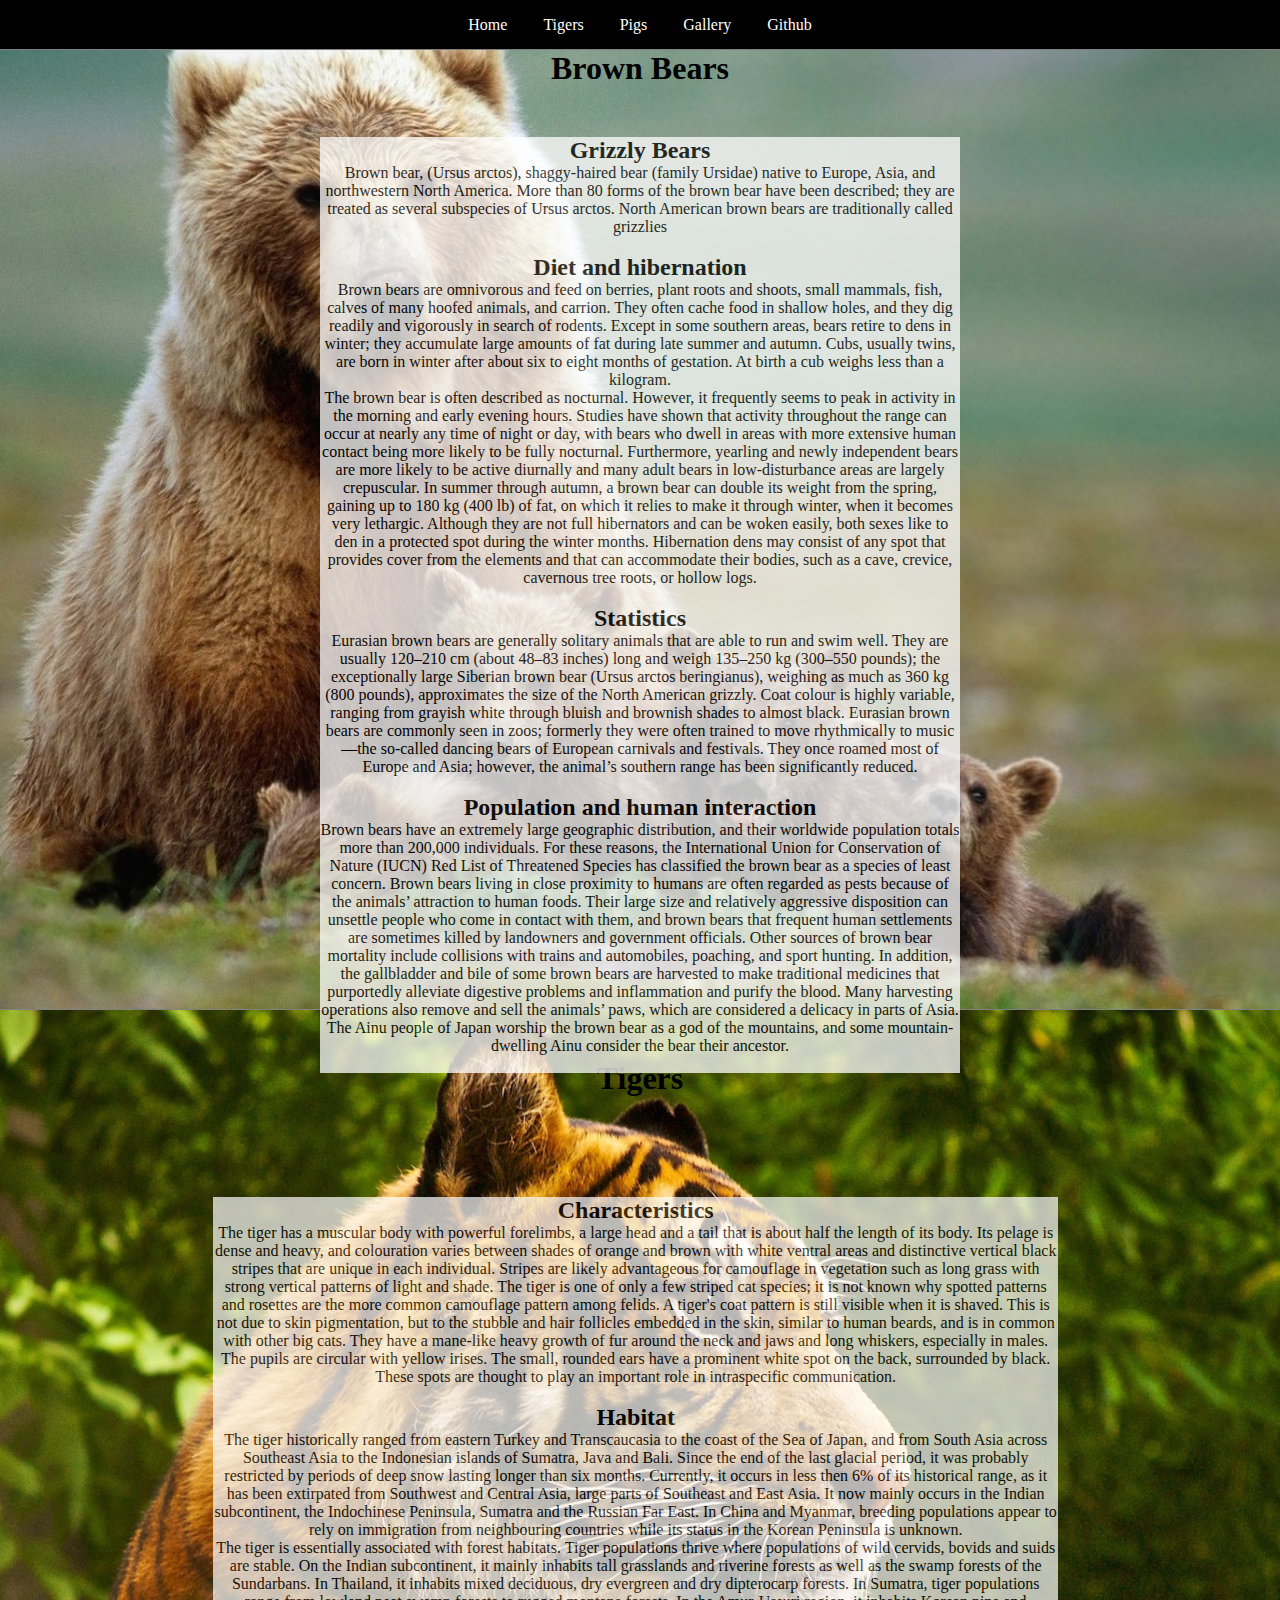
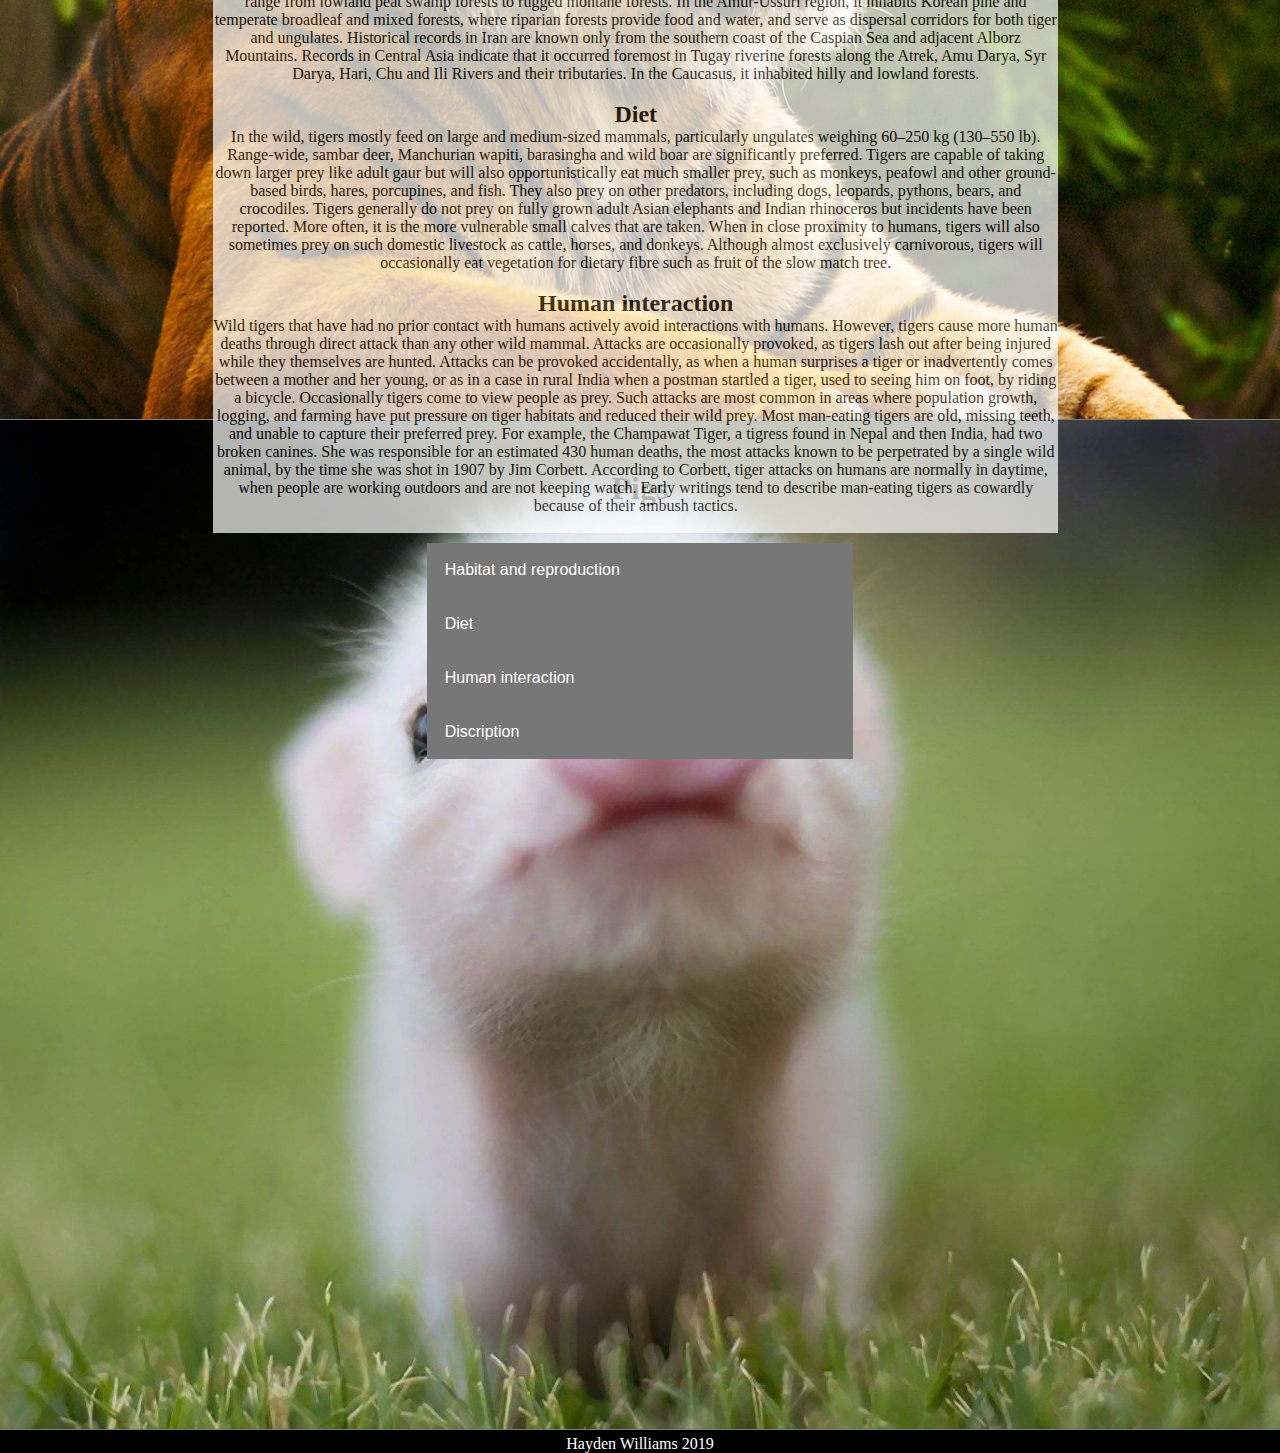
==== commit 8a08366d: "changes to opacity and added google tracking" ====
--- a/Index.html
+++ b/Index.html
@@ -6,6 +6,17 @@
         <meta name="description" content="">
         <meta name="viewport" content="width=device-width, initial-scale=1">
         <link rel="stylesheet" href="Index.css">
+
+        <!-- Global site tag (gtag.js) - Google Analytics -->
+        <script async src="https://www.googletagmanager.com/gtag/js?id=UA-151178444-1"></script>
+        <script>
+        window.dataLayer = window.dataLayer || [];
+        function gtag(){dataLayer.push(arguments);}
+        gtag('js', new Date());
+
+        gtag('config', 'UA-151178444-1');
+        </script>
+
     </head>
 
     <nav>
@@ -78,7 +89,7 @@
             
             <div class="box" id="Tiger">
                 <h1>Tigers</h1>
-                <div class="contentAbout">
+                <div class="contentTiger">
                     <h2>Characteristics</h2>
                     <p>
                         The tiger has a muscular body with powerful forelimbs, a large head and a tail that is about half the length of its body. 
@@ -153,7 +164,7 @@
                 <br>
                 
                 <button type="button" class="collapsible">Habitat and reproduction</button>
-                <div class="contentContact">
+                <div class="contentPig">
                     <p>
                         The wild pig (Sus scrofa) can take advantage of any forage resources.
                         Therefore, it can live in virtually any productive habitat that can provide enough water to sustain large mammals such as pigs. 
@@ -165,7 +176,7 @@
                 <div class="clear"></div>
 
                 <button type="button" class="collapsible">Diet</button>
-                <div class="contentContact">
+                <div class="contentPig">
                     <p>
                         Pigs are omnivores, which means that they consume both plants and animals. 
                         In the wild, they are foraging animals, primarily eating leaves, roots, fruits, and flowers, in addition to some insects and fish. 
@@ -179,7 +190,7 @@
                 <div class="clear"></div>
 
                 <button type="button" class="collapsible">Human interaction</button>
-                <div class="contentContact">
+                <div class="contentPig">
                     <p>
                         Domesticated pigs, especially miniature breeds, are commonly kept as pets.
                         Domestic pigs are raised commercially as livestock; materials that are garnered include their meat (known as pork), leather, 
@@ -192,7 +203,7 @@
                 <div class="clear"></div>
 
                 <button type="button" class="collapsible">Discription</button>
-                <div class="contentContact">
+                <div class="contentPig">
                     <p>
                         A typical pig has a large head with a long snout that is strengthened by a special prenasal bone and by a disk of cartilage at the tip.
                         The snout is used to dig into the soil to find food and is a very acute sense organ. 
--- a/Index.css
+++ b/Index.css
@@ -64,7 +64,7 @@
     opacity: 0.75;
 }
 
-.contentAbout {
+.contentTiger {
     color: black;
     text-align: center;
     width: 66%;
@@ -92,7 +92,7 @@
     background-color: #555;
   }
   
-.contentContact {
+.contentPig {
     width: calc(100%  /3);
     padding: 18px;
     display: none;
@@ -119,7 +119,6 @@
     background-repeat: no-repeat; 
     background-size: cover;
     background-color: black;
-    opacity: 50%;
     font-size: 1em;
 }
 
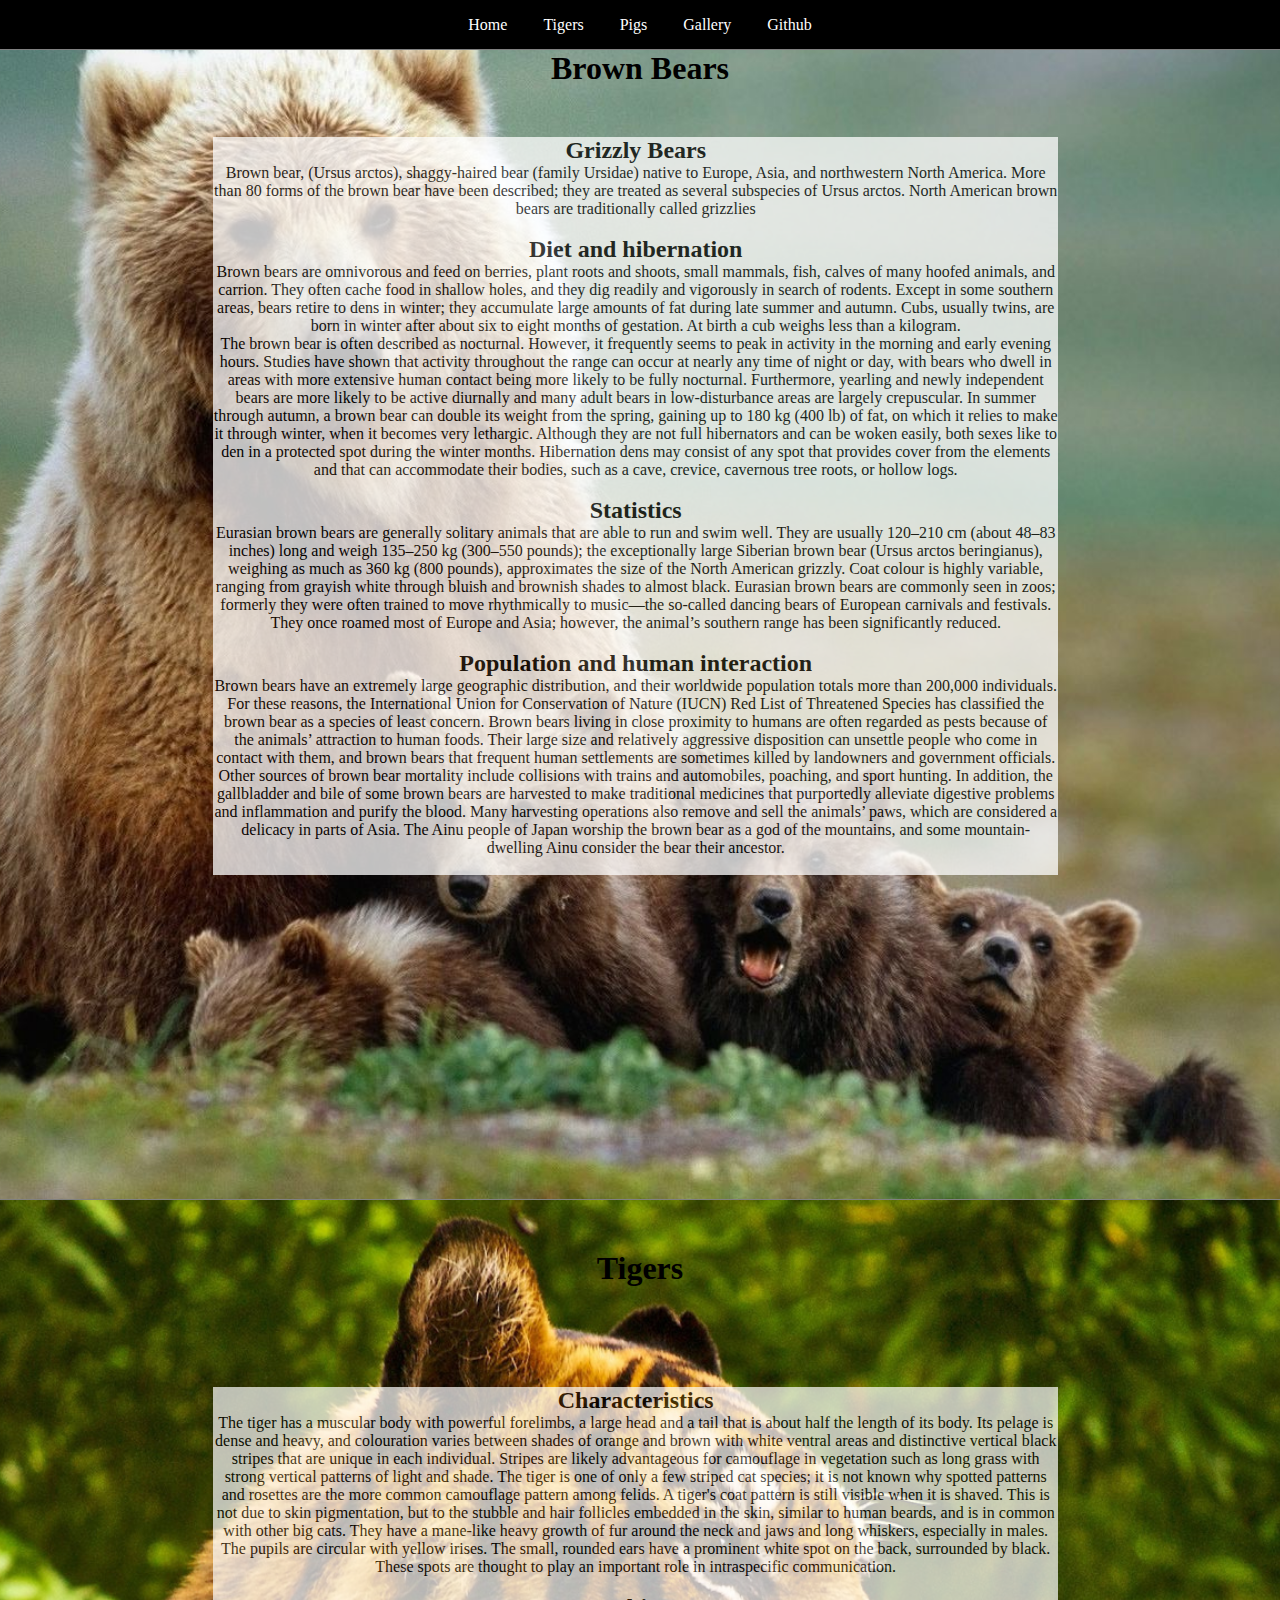
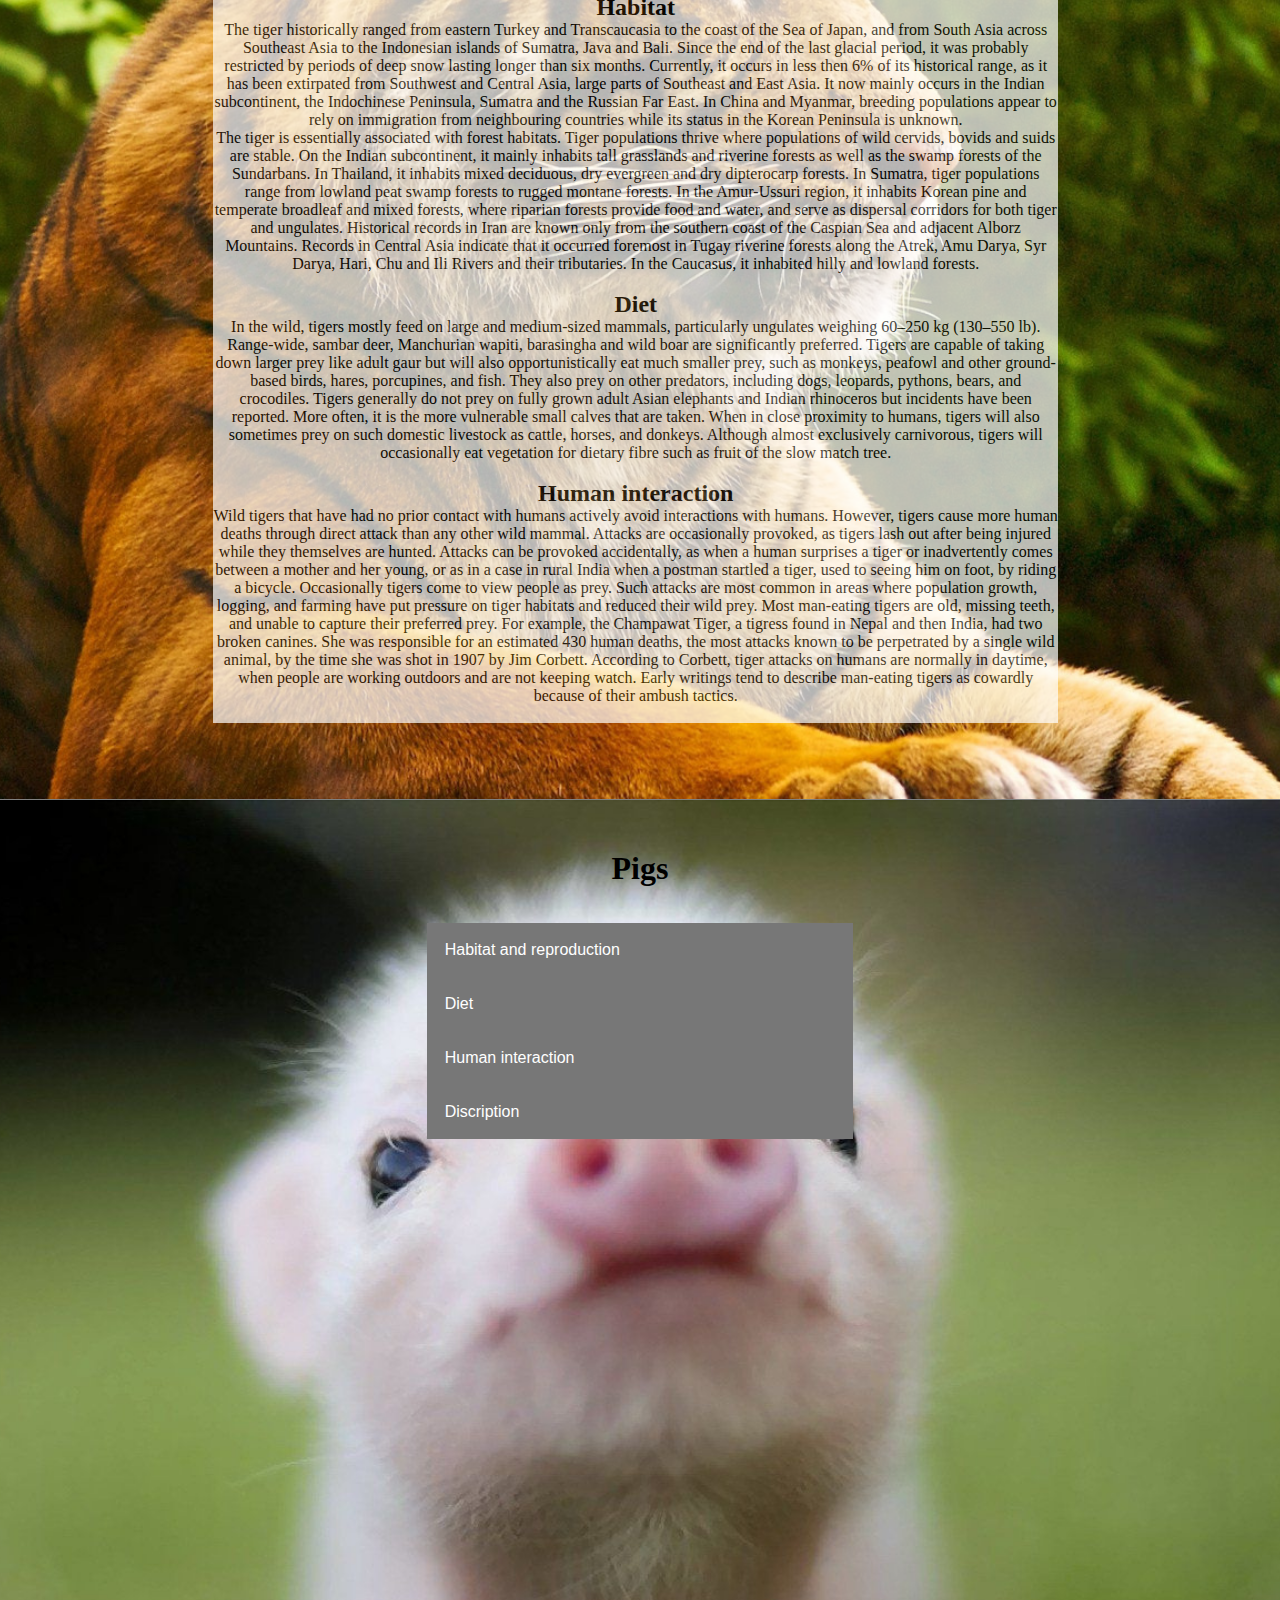
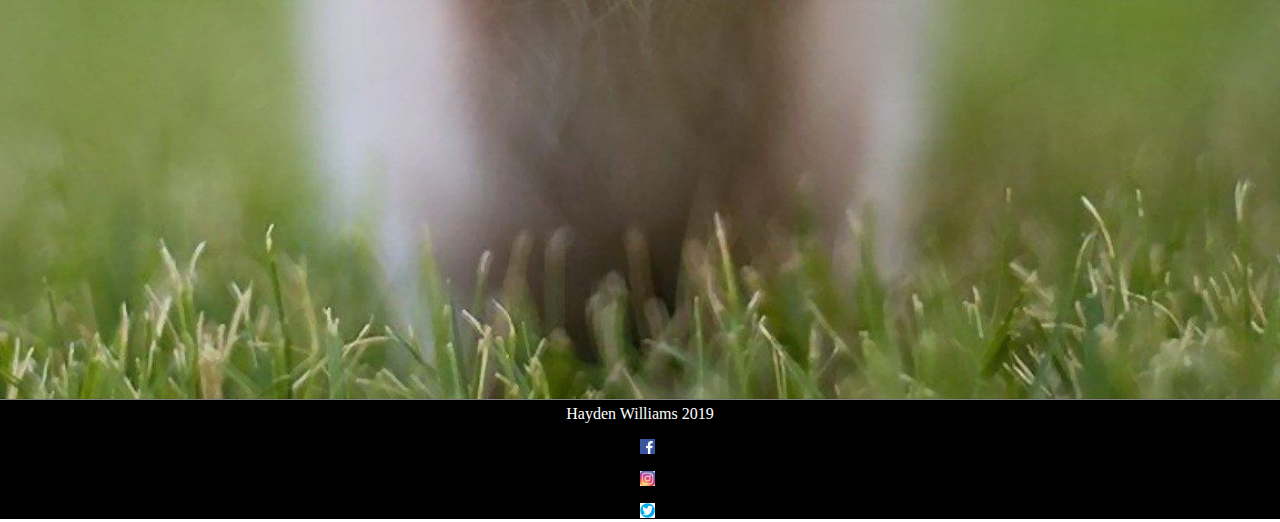
==== commit 847b3d52: "Lastest push" ====
--- a/Index.html
+++ b/Index.html
@@ -16,7 +16,6 @@
 
         gtag('config', 'UA-151178444-1');
         </script>
-
     </head>
 
     <nav>
@@ -234,6 +233,9 @@
 
     <footer>
         Hayden Williams 2019
+        <a href="https://www.facebook.com/" class="FooterLink" target="_blank"><img src="Images/fb.png" class="FooterLogo"></a>
+        <a href="https://www.instagram.com/" class="FooterLink" target="_blank"><img src="Images/IG.png" class="FooterLogo"></a>
+        <a href="https://www.twitter.com/" class="FooterLink" target="_blank"><img src="Images/TW.png" class="FooterLogo"></a>
     </footer>
 
 </html>
--- a/Index.css
+++ b/Index.css
@@ -55,11 +55,11 @@
 .content {
     color: black;
     text-align: center;
-    width: 50%;
+    width: 66%;
     padding: 10px, 10px;
     float: center;
     margin-top: 50px;
-    margin-left: calc(100%  /4);
+    margin-left: calc(100%  /6);
     background-color: white;
     opacity: 0.75;
 }
@@ -104,13 +104,27 @@
 }
 
 .box {
-    height: 1010px;
+    height: 1200px;
     border-bottom: 1px solid grey;
     padding-top: 50px;
     color: black;
     font-size: 1em;
     text-align: center;
     width: 100%;
+}
+
+.FooterLogo {
+    height: 15px;
+    width: 15px;
+    background-color:black !important;
+}
+
+.FooterLink {
+    width: 15px;
+    height: 15px;
+    margin: 0 auto;
+    position: relative;
+    background-color:black !important;
 }
 
 #Home {
